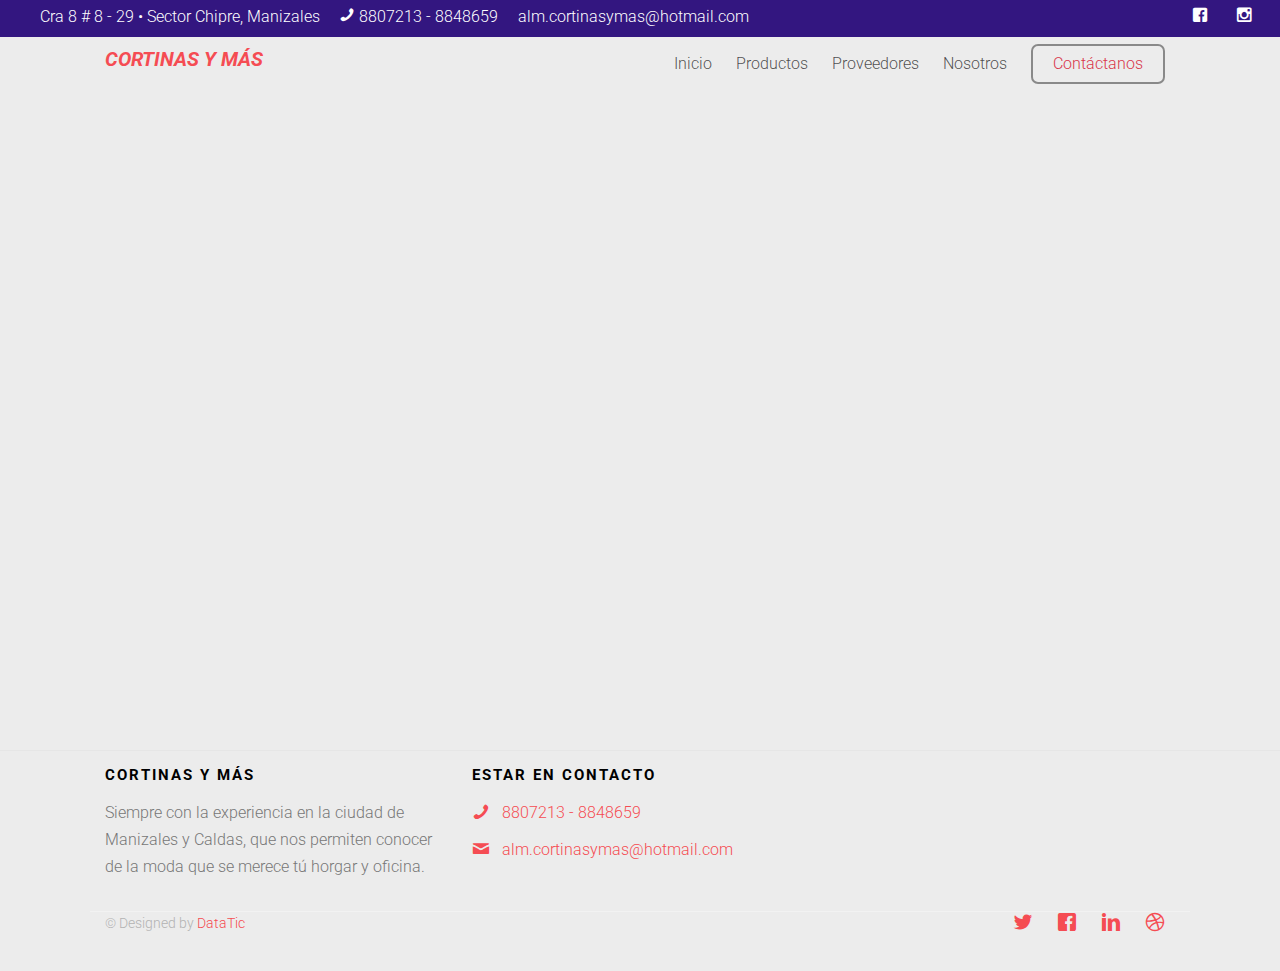
==== contacto.html @ 1cd270a8 "Pagina web de Cortinas y mas" ====
<!DOCTYPE HTML>
<html>
	<head>
	<meta charset="utf-8">
	<meta http-equiv="X-UA-Compatible" content="IE=edge">
	<title>Cortinas y más  - Manizales</title>
	<meta name="viewport" content="width=device-width, initial-scale=1">
	<meta name="keywords" content="free website templates, free html5, free template, free bootstrap, free website template, html5, css3, mobile first, responsive" />
	<meta property="og:title" content=""/>
	<meta property="og:image" content=""/>
	<meta property="og:url" content=""/>
	<meta property="og:site_name" content=""/>
	<meta property="og:description" content=""/>
	<meta name="twitter:title" content="" />
	<meta name="twitter:image" content="" />
	<meta name="twitter:url" content="" />
	<meta name="twitter:card" content="" />

	<link href="https://fonts.googleapis.com/css?family=Roboto:300,400,700" rel="stylesheet">

	<!-- Animate.css -->
	<link rel="stylesheet" href="css/animate.css">
	<!-- Icomoon Icon Fonts-->
	<link rel="stylesheet" href="css/icomoon.css">
	<!-- Themify Icons-->
	<link rel="stylesheet" href="css/themify-icons.css">
	<!-- Bootstrap  -->
	<link rel="stylesheet" href="css/bootstrap.css">

	<!-- Magnific Popup -->
	<link rel="stylesheet" href="css/magnific-popup.css">

	<!-- Owl Carousel  -->
	<link rel="stylesheet" href="css/owl.carousel.min.css">
	<link rel="stylesheet" href="css/owl.theme.default.min.css">

	<!-- Theme style  -->
	<link rel="stylesheet" href="css/style.css">
      <link rel="stylesheet" href="css/master.css">

	<!-- Modernizr JS -->
	<script src="js/modernizr-2.6.2.min.js"></script>
	<!-- FOR IE9 below -->
	<!--[if lt IE 9]>
	<script src="js/respond.min.js"></script>
	<![endif]-->

	</head>
	<body>



	<div class="page-inner">
    <header id="Header">
        <div id="Action_bar">
              <ul class="contact_details">
                <div>
                <li class="slogan">Cra 8 # 8 - 29 • Sector Chipre, Manizales</li>
                </div>
                <div>
                <li class="phone">
                  <i class="icon-phone"></i>
                  <a href="tel:(0576)8807213">8807213 - 8848659</a>
                </li>
                </div>
                <div>
                <li class="mail">
                  <i class="icon-mail-line"></i>
                   <a href="mailto:alm.cortinasymas@hotmail.com">alm.cortinasymas@hotmail.com</a>
                 </li>
                 </div>
               </ul>
                  <ul class="social">
                    <li class="facebook">
                      <a target="_blank" href="https://www.facebook.com" title="Facebook">
                        <i class="icon-facebook"></i>
                      </a>
                    </li>
                    <li class="instagram">
                      <a target="_blank" href="https://www.instagram.com/" title="Instagram">
                        <i class="icon-instagram"></i>
                      </a>
                    </li>
                  </ul>
            </div>
    </header>
    <div class="page-inner">
        <nav class="gtco-nav" role="navigation">
          <div class="gtco-container">

            <div class="row">
              <div class="col-sm-4 col-xs-12">
                <div id="gtco-logo"><em>Cortinas y más</em></div>
              </div>
              <div class="col-xs-8 text-right menu-1">
                <ul>
                  <li><a href="index.html">Inicio</a></li>
                  <li><a href="productos.html">Productos</a></li>
                  <li><a href="proveedores.html">Proveedores</a></li>
                  <li><a href="nosotros.html">Nosotros</a></li>
                  <li class="btn-cta"><a href="contacto.html"><span>Contáctanos</span></a></li>
                </ul>
              </div>
            </div>
          </div>
        </nav>
    </div>

	<div class="gtco-section border-bottom">
		<div class="gtco-container">
			<div class="row">
				<div class="col-md-12">
					<div class="col-md-6 animate-box">
					<h3>¿QUIERES RECIBIR ASESORÍA DE NUESTRA PARTE?</h3>
					<form action="#">
						<div class="row form-group">
							<div class="col-md-12">
								<label class="sr-only" for="name">Nombre</label>
								<input type="text" id="name" class="form-control" placeholder="Nombre">
							</div>

						</div>

						<div class="row form-group">
							<div class="col-md-12">
								<label class="sr-only" for="email">Correo electronico</label>
								<input type="text" id="email" class="form-control" placeholder="Correo electronico">
							</div>
						</div>

						<div class="row form-group">
							<div class="col-md-12">
								<label class="sr-only" for="subject">Telefono de contacto</label>
								<input type="text" id="subject" class="form-control" placeholder="Un telefono de contacto">
							</div>
						</div>

						<div class="row form-group">
							<div class="col-md-12">
								<label class="sr-only" for="message">Mensaje</label>
								<textarea name="message" id="message" cols="30" rows="10" class="form-control" placeholder="Escriba aqui un mensaje"></textarea>
							</div>
						</div>
						<div class="form-group">
							<input type="submit" value="Enviar Mensaje" class="btn btn-primary">
						</div>

					</form>
				</div>
				<div class="col-md-5 col-md-push-1 animate-box">

					<div class="gtco-contact-info">
						<h3>Información de contacto</h3>
						<ul>
							<li class="address">Carrera 8 # 8 - 20, <br> Sector Chipre, Manizales</li>
							<li class="phone"><a href="tel://8807212">8807213 - 8848659</a></li>
							<li class="email"><a href="mailto:alm.cortinasymas@hotmail.com">alm.cortinasymas@hotmail.com</a></li>
							<li class="url"><a href="http://cortinasymas.coom.co">cortinasymas.com.co</a></li>
						</ul>
					</div>


				</div>
				</div>
			</div>
		</div>
	</div>

  <footer id="gtco-footer" role="contentinfo">
   <div class="gtco-container">
     <div class="row row-p	b-md">

       <div class="col-md-4">
         <div class="gtco-widget">
           <h3>Cortinas y más</h3>
           <p>Siempre con la experiencia en la ciudad de Manizales y Caldas, que nos permiten conocer de la moda que se merece tú horgar y oficina.</p>
         </div>
       </div>
       <div class="col-md-4">
         <div class="gtco-widget">
           <h3>ESTAR EN CONTACTO</h3>
           <ul class="gtco-quick-contact">
             <li><a href="#"><i class="icon-phone"></i> 8807213 - 8848659</a></li>
             <li><a href="#"><i class="icon-mail2"></i> alm.cortinasymas@hotmail.com</a></li>
           </ul>
         </div>
       </div>

     </div>

     <div class="row copyright">
       <div class="col-md-12">
         <p class="pull-left">
           <small class="block">&copy; Designed by <a href="http://DataTic.com.co/" target="_blank">DataTic</a></a></small>
         </p>
         <p class="pull-right">
           <ul class="gtco-social-icons pull-right">
             <li><a href="#"><i class="icon-twitter"></i></a></li>
             <li><a href="#"><i class="icon-facebook"></i></a></li>
             <li><a href="#"><i class="icon-linkedin"></i></a></li>
             <li><a href="#"><i class="icon-dribbble"></i></a></li>
           </ul>
         </p>
       </div>
     </div>
   </div>
 </footer>
	</div>
	</body>
</html>
---- css/icomoon.css ----
@font-face {
  font-family: 'icomoon';
  src:  url('../fonts/icomoon/icomoon.eot?6iuir');
  src:  url('../fonts/icomoon/icomoon.eot?6iuir#iefix') format('embedded-opentype'),
    url('../fonts/icomoon/icomoon.ttf?6iuir') format('truetype'),
    url('../fonts/icomoon/icomoon.woff?6iuir') format('woff'),
    url('../fonts/icomoon/icomoon.svg?6iuir#icomoon') format('svg');
  font-weight: normal;
  font-style: normal;
}

[class^="icon-"], [class*=" icon-"] {
  /* use !important to prevent issues with browser extensions that change fonts */
  font-family: 'icomoon' !important;
  speak: none;
  font-style: normal;
  font-weight: normal;
  font-variant: normal;
  text-transform: none;
  line-height: 1;

  /* Better Font Rendering =========== */
  -webkit-font-smoothing: antialiased;
  -moz-osx-font-smoothing: grayscale;
}

.icon-eye:before {
  content: "\e000";
}
.icon-paper-clip:before {
  content: "\e001";
}
.icon-mail:before {
  content: "\e002";
}
.icon-toggle:before {
  content: "\e003";
}
.icon-layout:before {
  content: "\e004";
}
.icon-link:before {
  content: "\e005";
}
.icon-bell:before {
  content: "\e006";
}
.icon-lock:before {
  content: "\e007";
}
.icon-unlock:before {
  content: "\e008";
}
.icon-ribbon:before {
  content: "\e009";
}
.icon-image:before {
  content: "\e010";
}
.icon-signal:before {
  content: "\e011";
}
.icon-target:before {
  content: "\e012";
}
.icon-clipboard:before {
  content: "\e013";
}
.icon-clock:before {
  content: "\e014";
}
.icon-watch:before {
  content: "\e015";
}
.icon-air-play:before {
  content: "\e016";
}
.icon-camera:before {
  content: "\e017";
}
.icon-video:before {
  content: "\e018";
}
.icon-disc:before {
  content: "\e019";
}
.icon-printer:before {
  content: "\e020";
}
.icon-monitor:before {
  content: "\e021";
}
.icon-server:before {
  content: "\e022";
}
.icon-cog:before {
  content: "\e023";
}
.icon-heart:before {
  content: "\e024";
}
.icon-paragraph:before {
  content: "\e025";
}
.icon-align-justify:before {
  content: "\e026";
}
.icon-align-left:before {
  content: "\e027";
}
.icon-align-center:before {
  content: "\e028";
}
.icon-align-right:before {
  content: "\e029";
}
.icon-book:before {
  content: "\e030";
}
.icon-layers:before {
  content: "\e031";
}
.icon-stack:before {
  content: "\e032";
}
.icon-stack-2:before {
  content: "\e033";
}
.icon-paper:before {
  content: "\e034";
}
.icon-paper-stack:before {
  content: "\e035";
}
.icon-search:before {
  content: "\e036";
}
.icon-zoom-in:before {
  content: "\e037";
}
.icon-zoom-out:before {
  content: "\e038";
}
.icon-reply:before {
  content: "\e039";
}
.icon-circle-plus:before {
  content: "\e040";
}
.icon-circle-minus:before {
  content: "\e041";
}
.icon-circle-check:before {
  content: "\e042";
}
.icon-circle-cross:before {
  content: "\e043";
}
.icon-square-plus:before {
  content: "\e044";
}
.icon-square-minus:before {
  content: "\e045";
}
.icon-square-check:before {
  content: "\e046";
}
.icon-square-cross:before {
  content: "\e047";
}
.icon-microphone:before {
  content: "\e048";
}
.icon-record:before {
  content: "\e049";
}
.icon-skip-back:before {
  content: "\e050";
}
.icon-rewind:before {
  content: "\e051";
}
.icon-play:before {
  content: "\e052";
}
.icon-pause:before {
  content: "\e053";
}
.icon-stop:before {
  content: "\e054";
}
.icon-fast-forward:before {
  content: "\e055";
}
.icon-skip-forward:before {
  content: "\e056";
}
.icon-shuffle:before {
  content: "\e057";
}
.icon-repeat:before {
  content: "\e058";
}
.icon-folder:before {
  content: "\e059";
}
.icon-umbrella:before {
  content: "\e060";
}
.icon-moon:before {
  content: "\e061";
}
.icon-thermometer:before {
  content: "\e062";
}
.icon-drop:before {
  content: "\e063";
}
.icon-sun:before {
  content: "\e064";
}
.icon-cloud:before {
  content: "\e065";
}
.icon-cloud-upload:before {
  content: "\e066";
}
.icon-cloud-download:before {
  content: "\e067";
}
.icon-upload:before {
  content: "\e068";
}
.icon-download:before {
  content: "\e069";
}
.icon-location:before {
  content: "\e070";
}
.icon-location-2:before {
  content: "\e071";
}
.icon-map:before {
  content: "\e072";
}
.icon-battery:before {
  content: "\e073";
}
.icon-head:before {
  content: "\e074";
}
.icon-briefcase:before {
  content: "\e075";
}
.icon-speech-bubble:before {
  content: "\e076";
}
.icon-anchor:before {
  content: "\e077";
}
.icon-globe:before {
  content: "\e078";
}
.icon-box:before {
  content: "\e079";
}
.icon-reload:before {
  content: "\e080";
}
.icon-share:before {
  content: "\e081";
}
.icon-marquee:before {
  content: "\e082";
}
.icon-marquee-plus:before {
  content: "\e083";
}
.icon-marquee-minus:before {
  content: "\e084";
}
.icon-tag:before {
  content: "\e085";
}
.icon-power:before {
  content: "\e086";
}
.icon-command:before {
  content: "\e087";
}
.icon-alt:before {
  content: "\e088";
}
.icon-esc:before {
  content: "\e089";
}
.icon-bar-graph:before {
  content: "\e090";
}
.icon-bar-graph-2:before {
  content: "\e091";
}
.icon-pie-graph:before {
  content: "\e092";
}
.icon-star:before {
  content: "\e093";
}
.icon-arrow-left:before {
  content: "\e094";
}
.icon-arrow-right:before {
  content: "\e095";
}
.icon-arrow-up:before {
  content: "\e096";
}
.icon-arrow-down:before {
  content: "\e097";
}
.icon-volume:before {
  content: "\e098";
}
.icon-mute:before {
  content: "\e099";
}
.icon-content-right:before {
  content: "\e100";
}
.icon-content-left:before {
  content: "\e101";
}
.icon-grid:before {
  content: "\e102";
}
.icon-grid-2:before {
  content: "\e103";
}
.icon-columns:before {
  content: "\e104";
}
.icon-loader:before {
  content: "\e105";
}
.icon-bag:before {
  content: "\e106";
}
.icon-ban:before {
  content: "\e107";
}
.icon-flag:before {
  content: "\e108";
}
.icon-trash:before {
  content: "\e109";
}
.icon-expand:before {
  content: "\e110";
}
.icon-contract:before {
  content: "\e111";
}
.icon-maximize:before {
  content: "\e112";
}
.icon-minimize:before {
  content: "\e113";
}
.icon-plus:before {
  content: "\e114";
}
.icon-minus:before {
  content: "\e115";
}
.icon-check:before {
  content: "\e116";
}
.icon-cross:before {
  content: "\e117";
}
.icon-move:before {
  content: "\e118";
}
.icon-delete:before {
  content: "\e119";
}
.icon-menu:before {
  content: "\e120";
}
.icon-archive:before {
  content: "\e121";
}
.icon-inbox:before {
  content: "\e122";
}
.icon-outbox:before {
  content: "\e123";
}
.icon-file:before {
  content: "\e124";
}
.icon-file-add:before {
  content: "\e125";
}
.icon-file-subtract:before {
  content: "\e126";
}
.icon-help:before {
  content: "\e127";
}
.icon-open:before {
  content: "\e128";
}
.icon-ellipsis:before {
  content: "\e129";
}
.icon-add-to-list:before {
  content: "\e900";
}
.icon-classic-computer:before {
  content: "\e901";
}
.icon-controller-fast-backward:before {
  content: "\e902";
}
.icon-creative-commons-attribution:before {
  content: "\e903";
}
.icon-creative-commons-noderivs:before {
  content: "\e904";
}
.icon-creative-commons-noncommercial-eu:before {
  content: "\e905";
}
.icon-creative-commons-noncommercial-us:before {
  content: "\e906";
}
.icon-creative-commons-public-domain:before {
  content: "\e907";
}
.icon-creative-commons-remix:before {
  content: "\e908";
}
.icon-creative-commons-share:before {
  content: "\e909";
}
.icon-creative-commons-sharealike:before {
  content: "\e90a";
}
.icon-creative-commons:before {
  content: "\e90b";
}
.icon-document-landscape:before {
  content: "\e90c";
}
.icon-remove-user:before {
  content: "\e90d";
}
.icon-warning:before {
  content: "\e90e";
}
.icon-arrow-bold-down:before {
  content: "\e90f";
}
.icon-arrow-bold-left:before {
  content: "\e910";
}
.icon-arrow-bold-right:before {
  content: "\e911";
}
.icon-arrow-bold-up:before {
  content: "\e912";
}
.icon-arrow-down2:before {
  content: "\e913";
}
.icon-arrow-left2:before {
  content: "\e914";
}
.icon-arrow-long-down:before {
  content: "\e915";
}
.icon-arrow-long-left:before {
  content: "\e916";
}
.icon-arrow-long-right:before {
  content: "\e917";
}
.icon-arrow-long-up:before {
  content: "\e918";
}
.icon-arrow-right2:before {
  content: "\e919";
}
.icon-arrow-up2:before {
  content: "\e91a";
}
.icon-arrow-with-circle-down:before {
  content: "\e91b";
}
.icon-arrow-with-circle-left:before {
  content: "\e91c";
}
.icon-arrow-with-circle-right:before {
  content: "\e91d";
}
.icon-arrow-with-circle-up:before {
  content: "\e91e";
}
.icon-bookmark:before {
  content: "\e91f";
}
.icon-bookmarks:before {
  content: "\e920";
}
.icon-chevron-down:before {
  content: "\e921";
}
.icon-chevron-left:before {
  content: "\e922";
}
.icon-chevron-right:before {
  content: "\e923";
}
.icon-chevron-small-down:before {
  content: "\e924";
}
.icon-chevron-small-left:before {
  content: "\e925";
}
.icon-chevron-small-right:before {
  content: "\e926";
}
.icon-chevron-small-up:before {
  content: "\e927";
}
.icon-chevron-thin-down:before {
  content: "\e928";
}
.icon-chevron-thin-left:before {
  content: "\e929";
}
.icon-chevron-thin-right:before {
  content: "\e92a";
}
.icon-chevron-thin-up:before {
  content: "\e92b";
}
.icon-chevron-up:before {
  content: "\e92c";
}
.icon-chevron-with-circle-down:before {
  content: "\e92d";
}
.icon-chevron-with-circle-left:before {
  content: "\e92e";
}
.icon-chevron-with-circle-right:before {
  content: "\e92f";
}
.icon-chevron-with-circle-up:before {
  content: "\e930";
}
.icon-cloud2:before {
  content: "\e931";
}
.icon-controller-fast-forward:before {
  content: "\e932";
}
.icon-controller-jump-to-start:before {
  content: "\e933";
}
.icon-controller-next:before {
  content: "\e934";
}
.icon-controller-paus:before {
  content: "\e935";
}
.icon-controller-play:before {
  content: "\e936";
}
.icon-controller-record:before {
  content: "\e937";
}
.icon-controller-stop:before {
  content: "\e938";
}
.icon-controller-volume:before {
  content: "\e939";
}
.icon-dot-single:before {
  content: "\e93a";
}
.icon-dots-three-horizontal:before {
  content: "\e93b";
}
.icon-dots-three-vertical:before {
  content: "\e93c";
}
.icon-dots-two-horizontal:before {
  content: "\e93d";
}
.icon-dots-two-vertical:before {
  content: "\e93e";
}
.icon-download2:before {
  content: "\e93f";
}
.icon-emoji-flirt:before {
  content: "\e940";
}
.icon-flow-branch:before {
  content: "\e941";
}
.icon-flow-cascade:before {
  content: "\e942";
}
.icon-flow-line:before {
  content: "\e943";
}
.icon-flow-parallel:before {
  content: "\e944";
}
.icon-flow-tree:before {
  content: "\e945";
}
.icon-install:before {
  content: "\e946";
}
.icon-layers2:before {
  content: "\e947";
}
.icon-open-book:before {
  content: "\e948";
}
.icon-resize-100:before {
  content: "\e949";
}
.icon-resize-full-screen:before {
  content: "\e94a";
}
.icon-save:before {
  content: "\e94b";
}
.icon-select-arrows:before {
  content: "\e94c";
}
.icon-sound-mute:before {
  content: "\e94d";
}
.icon-sound:before {
  content: "\e94e";
}
.icon-trash2:before {
  content: "\e94f";
}
.icon-triangle-down:before {
  content: "\e950";
}
.icon-triangle-left:before {
  content: "\e951";
}
.icon-triangle-right:before {
  content: "\e952";
}
.icon-triangle-up:before {
  content: "\e953";
}
.icon-uninstall:before {
  content: "\e954";
}
.icon-upload-to-cloud:before {
  content: "\e955";
}
.icon-upload2:before {
  content: "\e956";
}
.icon-add-user:before {
  content: "\e957";
}
.icon-address:before {
  content: "\e958";
}
.icon-adjust:before {
  content: "\e959";
}
.icon-air:before {
  content: "\e95a";
}
.icon-aircraft-landing:before {
  content: "\e95b";
}
.icon-aircraft-take-off:before {
  content: "\e95c";
}
.icon-aircraft:before {
  content: "\e95d";
}
.icon-align-bottom:before {
  content: "\e95e";
}
.icon-align-horizontal-middle:before {
  content: "\e95f";
}
.icon-align-left2:before {
  content: "\e960";
}
.icon-align-right2:before {
  content: "\e961";
}
.icon-align-top:before {
  content: "\e962";
}
.icon-align-vertical-middle:before {
  content: "\e963";
}
.icon-archive2:before {
  content: "\e964";
}
.icon-area-graph:before {
  content: "\e965";
}
.icon-attachment:before {
  content: "\e966";
}
.icon-awareness-ribbon:before {
  content: "\e967";
}
.icon-back-in-time:before {
  content: "\e968";
}
.icon-back:before {
  content: "\e969";
}
.icon-bar-graph2:before {
  content: "\e96a";
}
.icon-battery2:before {
  content: "\e96b";
}
.icon-beamed-note:before {
  content: "\e96c";
}
.icon-bell2:before {
  content: "\e96d";
}
.icon-blackboard:before {
  content: "\e96e";
}
.icon-block:before {
  content: "\e96f";
}
.icon-book2:before {
  content: "\e970";
}
.icon-bowl:before {
  content: "\e971";
}
.icon-box2:before {
  content: "\e972";
}
.icon-briefcase2:before {
  content: "\e973";
}
.icon-browser:before {
  content: "\e974";
}
.icon-brush:before {
  content: "\e975";
}
.icon-bucket:before {
  content: "\e976";
}
.icon-cake:before {
  content: "\e977";
}
.icon-calculator:before {
  content: "\e978";
}
.icon-calendar:before {
  content: "\e979";
}
.icon-camera2:before {
  content: "\e97a";
}
.icon-ccw:before {
  content: "\e97b";
}
.icon-chat:before {
  content: "\e97c";
}
.icon-check2:before {
  content: "\e97d";
}
.icon-circle-with-cross:before {
  content: "\e97e";
}
.icon-circle-with-minus:before {
  content: "\e97f";
}
.icon-circle-with-plus:before {
  content: "\e980";
}
.icon-circle:before {
  content: "\e981";
}
.icon-circular-graph:before {
  content: "\e982";
}
.icon-clapperboard:before {
  content: "\e983";
}
.icon-clipboard2:before {
  content: "\e984";
}
.icon-clock2:before {
  content: "\e985";
}
.icon-code:before {
  content: "\e986";
}
.icon-cog2:before {
  content: "\e987";
}
.icon-colours:before {
  content: "\e988";
}
.icon-compass:before {
  content: "\e989";
}
.icon-copy:before {
  content: "\e98a";
}
.icon-credit-card:before {
  content: "\e98b";
}
.icon-credit:before {
  content: "\e98c";
}
.icon-cross2:before {
  content: "\e98d";
}
.icon-cup:before {
  content: "\e98e";
}
.icon-cw:before {
  content: "\e98f";
}
.icon-cycle:before {
  content: "\e990";
}
.icon-database:before {
  content: "\e991";
}
.icon-dial-pad:before {
  content: "\e992";
}
.icon-direction:before {
  content: "\e993";
}
.icon-document:before {
  content: "\e994";
}
.icon-documents:before {
  content: "\e995";
}
.icon-drink:before {
  content: "\e996";
}
.icon-drive:before {
  content: "\e997";
}
.icon-drop2:before {
  content: "\e998";
}
.icon-edit:before {
  content: "\e999";
}
.icon-email:before {
  content: "\e99a";
}
.icon-emoji-happy:before {
  content: "\e99b";
}
.icon-emoji-neutral:before {
  content: "\e99c";
}
.icon-emoji-sad:before {
  content: "\e99d";
}
.icon-erase:before {
  content: "\e99e";
}
.icon-eraser:before {
  content: "\e99f";
}
.icon-export:before {
  content: "\e9a0";
}
.icon-eye2:before {
  content: "\e9a1";
}
.icon-feather:before {
  content: "\e9a2";
}
.icon-flag2:before {
  content: "\e9a3";
}
.icon-flash:before {
  content: "\e9a4";
}
.icon-flashlight:before {
  content: "\e9a5";
}
.icon-flat-brush:before {
  content: "\e9a6";
}
.icon-folder-images:before {
  content: "\e9a7";
}
.icon-folder-music:before {
  content: "\e9a8";
}
.icon-folder-video:before {
  content: "\e9a9";
}
.icon-folder2:before {
  content: "\e9aa";
}
.icon-forward:before {
  content: "\e9ab";
}
.icon-funnel:before {
  content: "\e9ac";
}
.icon-game-controller:before {
  content: "\e9ad";
}
.icon-gauge:before {
  content: "\e9ae";
}
.icon-globe2:before {
  content: "\e9af";
}
.icon-graduation-cap:before {
  content: "\e9b0";
}
.icon-grid2:before {
  content: "\e9b1";
}
.icon-hair-cross:before {
  content: "\e9b2";
}
.icon-hand:before {
  content: "\e9b3";
}
.icon-heart-outlined:before {
  content: "\e9b4";
}
.icon-heart2:before {
  content: "\e9b5";
}
.icon-help-with-circle:before {
  content: "\e9b6";
}
.icon-help2:before {
  content: "\e9b7";
}
.icon-home:before {
  content: "\e9b8";
}
.icon-hour-glass:before {
  content: "\e9b9";
}
.icon-image-inverted:before {
  content: "\e9ba";
}
.icon-image2:before {
  content: "\e9bb";
}
.icon-images:before {
  content: "\e9bc";
}
.icon-inbox2:before {
  content: "\e9bd";
}
.icon-infinity:before {
  content: "\e9be";
}
.icon-info-with-circle:before {
  content: "\e9bf";
}
.icon-info:before {
  content: "\e9c0";
}
.icon-key:before {
  content: "\e9c1";
}
.icon-keyboard:before {
  content: "\e9c2";
}
.icon-lab-flask:before {
  content: "\e9c3";
}
.icon-landline:before {
  content: "\e9c4";
}
.icon-language:before {
  content: "\e9c5";
}
.icon-laptop:before {
  content: "\e9c6";
}
.icon-leaf:before {
  content: "\e9c7";
}
.icon-level-down:before {
  content: "\e9c8";
}
.icon-level-up:before {
  content: "\e9c9";
}
.icon-lifebuoy:before {
  content: "\e9ca";
}
.icon-light-bulb:before {
  content: "\e9cb";
}
.icon-light-down:before {
  content: "\e9cc";
}
.icon-light-up:before {
  content: "\e9cd";
}
.icon-line-graph:before {
  content: "\e9ce";
}
.icon-link2:before {
  content: "\e9cf";
}
.icon-list:before {
  content: "\e9d0";
}
.icon-location-pin:before {
  content: "\e9d1";
}
.icon-location2:before {
  content: "\e9d2";
}
.icon-lock-open:before {
  content: "\e9d3";
}
.icon-lock2:before {
  content: "\e9d4";
}
.icon-log-out:before {
  content: "\e9d5";
}
.icon-login:before {
  content: "\e9d6";
}
.icon-loop:before {
  content: "\e9d7";
}
.icon-magnet:before {
  content: "\e9d8";
}
.icon-magnifying-glass:before {
  content: "\e9d9";
}
.icon-mail2:before {
  content: "\e9da";
}
.icon-man:before {
  content: "\e9db";
}
.icon-map2:before {
  content: "\e9dc";
}
.icon-mask:before {
  content: "\e9dd";
}
.icon-medal:before {
  content: "\e9de";
}
.icon-megaphone:before {
  content: "\e9df";
}
.icon-menu2:before {
  content: "\e9e0";
}
.icon-message:before {
  content: "\e9e1";
}
.icon-mic:before {
  content: "\e9e2";
}
.icon-minus2:before {
  content: "\e9e3";
}
.icon-mobile:before {
  content: "\e9e4";
}
.icon-modern-mic:before {
  content: "\e9e5";
}
.icon-moon2:before {
  content: "\e9e6";
}
.icon-mouse:before {
  content: "\e9e7";
}
.icon-music:before {
  content: "\e9e8";
}
.icon-network:before {
  content: "\e9e9";
}
.icon-new-message:before {
  content: "\e9ea";
}
.icon-new:before {
  content: "\e9eb";
}
.icon-news:before {
  content: "\e9ec";
}
.icon-note:before {
  content: "\e9ed";
}
.icon-notification:before {
  content: "\e9ee";
}
.icon-old-mobile:before {
  content: "\e9ef";
}
.icon-old-phone:before {
  content: "\e9f0";
}
.icon-palette:before {
  content: "\e9f1";
}
.icon-paper-plane:before {
  content: "\e9f2";
}
.icon-pencil:before {
  content: "\e9f3";
}
.icon-phone:before {
  content: "\e9f4";
}
.icon-pie-chart:before {
  content: "\e9f5";
}
.icon-pin:before {
  content: "\e9f6";
}
.icon-plus2:before {
  content: "\e9f7";
}
.icon-popup:before {
  content: "\e9f8";
}
.icon-power-plug:before {
  content: "\e9f9";
}
.icon-price-ribbon:before {
  content: "\e9fa";
}
.icon-price-tag:before {
  content: "\e9fb";
}
.icon-print:before {
  content: "\e9fc";
}
.icon-progress-empty:before {
  content: "\e9fd";
}
.icon-progress-full:before {
  content: "\e9fe";
}
.icon-progress-one:before {
  content: "\e9ff";
}
.icon-progress-two:before {
  content: "\ea00";
}
.icon-publish:before {
  content: "\ea01";
}
.icon-quote:before {
  content: "\ea02";
}
.icon-radio:before {
  content: "\ea03";
}
.icon-reply-all:before {
  content: "\ea04";
}
.icon-reply2:before {
  content: "\ea05";
}
.icon-retweet:before {
  content: "\ea06";
}
.icon-rocket:before {
  content: "\ea07";
}
.icon-round-brush:before {
  content: "\ea08";
}
.icon-rss:before {
  content: "\ea09";
}
.icon-ruler:before {
  content: "\ea0a";
}
.icon-scissors:before {
  content: "\ea0b";
}
.icon-share-alternitive:before {
  content: "\ea0c";
}
.icon-share2:before {
  content: "\ea0d";
}
.icon-shareable:before {
  content: "\ea0e";
}
.icon-shield:before {
  content: "\ea0f";
}
.icon-shop:before {
  content: "\ea10";
}
.icon-shopping-bag:before {
  content: "\ea11";
}
.icon-shopping-basket:before {
  content: "\ea12";
}
.icon-shopping-cart:before {
  content: "\ea13";
}
.icon-shuffle2:before {
  content: "\ea14";
}
.icon-signal2:before {
  content: "\ea15";
}
.icon-sound-mix:before {
  content: "\ea16";
}
.icon-sports-club:before {
  content: "\ea17";
}
.icon-spreadsheet:before {
  content: "\ea18";
}
.icon-squared-cross:before {
  content: "\ea19";
}
.icon-squared-minus:before {
  content: "\ea1a";
}
.icon-squared-plus:before {
  content: "\ea1b";
}
.icon-star-outlined:before {
  content: "\ea1c";
}
.icon-star2:before {
  content: "\ea1d";
}
.icon-stopwatch:before {
  content: "\ea1e";
}
.icon-suitcase:before {
  content: "\ea1f";
}
.icon-swap:before {
  content: "\ea20";
}
.icon-sweden:before {
  content: "\ea21";
}
.icon-switch:before {
  content: "\ea22";
}
.icon-tablet:before {
  content: "\ea23";
}
.icon-tag2:before {
  content: "\ea24";
}
.icon-text-document-inverted:before {
  content: "\ea25";
}
.icon-text-document:before {
  content: "\ea26";
}
.icon-text:before {
  content: "\ea27";
}
.icon-thermometer2:before {
  content: "\ea28";
}
.icon-thumbs-down:before {
  content: "\ea29";
}
.icon-thumbs-up:before {
  content: "\ea2a";
}
.icon-thunder-cloud:before {
  content: "\ea2b";
}
.icon-ticket:before {
  content: "\ea2c";
}
.icon-time-slot:before {
  content: "\ea2d";
}
.icon-tools:before {
  content: "\ea2e";
}
.icon-traffic-cone:before {
  content: "\ea2f";
}
.icon-tree:before {
  content: "\ea30";
}
.icon-trophy:before {
  content: "\ea31";
}
.icon-tv:before {
  content: "\ea32";
}
.icon-typing:before {
  content: "\ea33";
}
.icon-unread:before {
  content: "\ea34";
}
.icon-untag:before {
  content: "\ea35";
}
.icon-user:before {
  content: "\ea36";
}
.icon-users:before {
  content: "\ea37";
}
.icon-v-card:before {
  content: "\ea38";
}
.icon-video2:before {
  content: "\ea39";
}
.icon-vinyl:before {
  content: "\ea3a";
}
.icon-voicemail:before {
  content: "\ea3b";
}
.icon-wallet:before {
  content: "\ea3c";
}
.icon-water:before {
  content: "\ea3d";
}
.icon-px-with-circle:before {
  content: "\ea3e";
}
.icon-px:before {
  content: "\ea3f";
}
.icon-basecamp:before {
  content: "\ea40";
}
.icon-behance:before {
  content: "\ea41";
}
.icon-creative-cloud:before {
  content: "\ea42";
}
.icon-dropbox:before {
  content: "\ea43";
}
.icon-evernote:before {
  content: "\ea44";
}
.icon-flattr:before {
  content: "\ea45";
}
.icon-foursquare:before {
  content: "\ea46";
}
.icon-google-drive:before {
  content: "\ea47";
}
.icon-google-hangouts:before {
  content: "\ea48";
}
.icon-grooveshark:before {
  content: "\ea49";
}
.icon-icloud:before {
  content: "\ea4a";
}
.icon-mixi:before {
  content: "\ea4b";
}
.icon-onedrive:before {
  content: "\ea4c";
}
.icon-paypal:before {
  content: "\ea4d";
}
.icon-picasa:before {
  content: "\ea4e";
}
.icon-qq:before {
  content: "\ea4f";
}
.icon-rdio-with-circle:before {
  content: "\ea50";
}
.icon-renren:before {
  content: "\ea51";
}
.icon-scribd:before {
  content: "\ea52";
}
.icon-sina-weibo:before {
  content: "\ea53";
}
.icon-skype-with-circle:before {
  content: "\ea54";
}
.icon-skype:before {
  content: "\ea55";
}
.icon-slideshare:before {
  content: "\ea56";
}
.icon-smashing:before {
  content: "\ea57";
}
.icon-soundcloud:before {
  content: "\ea58";
}
.icon-spotify-with-circle:before {
  content: "\ea59";
}
.icon-spotify:before {
  content: "\ea5a";
}
.icon-swarm:before {
  content: "\ea5b";
}
.icon-vine-with-circle:before {
  content: "\ea5c";
}
.icon-vine:before {
  content: "\ea5d";
}
.icon-vk-alternitive:before {
  content: "\ea5e";
}
.icon-vk-with-circle:before {
  content: "\ea5f";
}
.icon-vk:before {
  content: "\ea60";
}
.icon-xing-with-circle:before {
  content: "\ea61";
}
.icon-xing:before {
  content: "\ea62";
}
.icon-yelp:before {
  content: "\ea63";
}
.icon-dribbble-with-circle:before {
  content: "\ea64";
}
.icon-dribbble:before {
  content: "\ea65";
}
.icon-facebook-with-circle:before {
  content: "\ea66";
}
.icon-facebook:before {
  content: "\ea67";
}
.icon-flickr-with-circle:before {
  content: "\ea68";
}
.icon-flickr:before {
  content: "\ea69";
}
.icon-github-with-circle:before {
  content: "\ea6a";
}
.icon-github:before {
  content: "\ea6b";
}
.icon-google-with-circle:before {
  content: "\ea6c";
}
.icon-google:before {
  content: "\ea6d";
}
.icon-instagram-with-circle:before {
  content: "\ea6e";
}
.icon-instagram:before {
  content: "\ea6f";
}
.icon-lastfm-with-circle:before {
  content: "\ea70";
}
.icon-lastfm:before {
  content: "\ea71";
}
.icon-linkedin-with-circle:before {
  content: "\ea72";
}
.icon-linkedin:before {
  content: "\ea73";
}
.icon-pinterest-with-circle:before {
  content: "\ea74";
}
.icon-pinterest:before {
  content: "\ea75";
}
.icon-rdio:before {
  content: "\ea76";
}
.icon-stumbleupon-with-circle:before {
  content: "\ea77";
}
.icon-stumbleupon:before {
  content: "\ea78";
}
.icon-tumblr-with-circle:before {
  content: "\ea79";
}
.icon-tumblr:before {
  content: "\ea7a";
}
.icon-twitter-with-circle:before {
  content: "\ea7b";
}
.icon-twitter:before {
  content: "\ea7c";
}
.icon-vimeo-with-circle:before {
  content: "\ea7d";
}
.icon-vimeo:before {
  content: "\ea7e";
}
.icon-youtube-with-circle:before {
  content: "\ea7f";
}
.icon-youtube:before {
  content: "\ea80";
}
---- css/themify-icons.css ----
@font-face {
	font-family: 'themify';
	src:url('../fonts/themify-icons/themify.eot?-fvbane');
	src:url('../fonts/themify-icons/themify.eot?#iefix-fvbane') format('embedded-opentype'),
		url('../fonts/themify-icons/themify.woff?-fvbane') format('woff'),
		url('../fonts/themify-icons/themify.ttf?-fvbane') format('truetype'),
		url('../fonts/themify-icons/themify.svg?-fvbane#themify') format('svg');
	font-weight: normal;
	font-style: normal;
}

[class^="ti-"], [class*=" ti-"] {
	font-family: 'themify';
	speak: none;
	font-style: normal;
	font-weight: normal;
	font-variant: normal;
	text-transform: none;
	line-height: 1;

	/* Better Font Rendering =========== */
	-webkit-font-smoothing: antialiased;
	-moz-osx-font-smoothing: grayscale;
}

.ti-wand:before {
	content: "\e600";
}
.ti-volume:before {
	content: "\e601";
}
.ti-user:before {
	content: "\e602";
}
.ti-unlock:before {
	content: "\e603";
}
.ti-unlink:before {
	content: "\e604";
}
.ti-trash:before {
	content: "\e605";
}
.ti-thought:before {
	content: "\e606";
}
.ti-target:before {
	content: "\e607";
}
.ti-tag:before {
	content: "\e608";
}
.ti-tablet:before {
	content: "\e609";
}
.ti-star:before {
	content: "\e60a";
}
.ti-spray:before {
	content: "\e60b";
}
.ti-signal:before {
	content: "\e60c";
}
.ti-shopping-cart:before {
	content: "\e60d";
}
.ti-shopping-cart-full:before {
	content: "\e60e";
}
.ti-settings:before {
	content: "\e60f";
}
.ti-search:before {
	content: "\e610";
}
.ti-zoom-in:before {
	content: "\e611";
}
.ti-zoom-out:before {
	content: "\e612";
}
.ti-cut:before {
	content: "\e613";
}
.ti-ruler:before {
	content: "\e614";
}
.ti-ruler-pencil:before {
	content: "\e615";
}
.ti-ruler-alt:before {
	content: "\e616";
}
.ti-bookmark:before {
	content: "\e617";
}
.ti-bookmark-alt:before {
	content: "\e618";
}
.ti-reload:before {
	content: "\e619";
}
.ti-plus:before {
	content: "\e61a";
}
.ti-pin:before {
	content: "\e61b";
}
.ti-pencil:before {
	content: "\e61c";
}
.ti-pencil-alt:before {
	content: "\e61d";
}
.ti-paint-roller:before {
	content: "\e61e";
}
.ti-paint-bucket:before {
	content: "\e61f";
}
.ti-na:before {
	content: "\e620";
}
.ti-mobile:before {
	content: "\e621";
}
.ti-minus:before {
	content: "\e622";
}
.ti-medall:before {
	content: "\e623";
}
.ti-medall-alt:before {
	content: "\e624";
}
.ti-marker:before {
	content: "\e625";
}
.ti-marker-alt:before {
	content: "\e626";
}
.ti-arrow-up:before {
	content: "\e627";
}
.ti-arrow-right:before {
	content: "\e628";
}
.ti-arrow-left:before {
	content: "\e629";
}
.ti-arrow-down:before {
	content: "\e62a";
}
.ti-lock:before {
	content: "\e62b";
}
.ti-location-arrow:before {
	content: "\e62c";
}
.ti-link:before {
	content: "\e62d";
}
.ti-layout:before {
	content: "\e62e";
}
.ti-layers:before {
	content: "\e62f";
}
.ti-layers-alt:before {
	content: "\e630";
}
.ti-key:before {
	content: "\e631";
}
.ti-import:before {
	content: "\e632";
}
.ti-image:before {
	content: "\e633";
}
.ti-heart:before {
	content: "\e634";
}
.ti-heart-broken:before {
	content: "\e635";
}
.ti-hand-stop:before {
	content: "\e636";
}
.ti-hand-open:before {
	content: "\e637";
}
.ti-hand-drag:before {
	content: "\e638";
}
.ti-folder:before {
	content: "\e639";
}
.ti-flag:before {
	content: "\e63a";
}
.ti-flag-alt:before {
	content: "\e63b";
}
.ti-flag-alt-2:before {
	content: "\e63c";
}
.ti-eye:before {
	content: "\e63d";
}
.ti-export:before {
	content: "\e63e";
}
.ti-exchange-vertical:before {
	content: "\e63f";
}
.ti-desktop:before {
	content: "\e640";
}
.ti-cup:before {
	content: "\e641";
}
.ti-crown:before {
	content: "\e642";
}
.ti-comments:before {
	content: "\e643";
}
.ti-comment:before {
	content: "\e644";
}
.ti-comment-alt:before {
	content: "\e645";
}
.ti-close:before {
	content: "\e646";
}
.ti-clip:before {
	content: "\e647";
}
.ti-angle-up:before {
	content: "\e648";
}
.ti-angle-right:before {
	content: "\e649";
}
.ti-angle-left:before {
	content: "\e64a";
}
.ti-angle-down:before {
	content: "\e64b";
}
.ti-check:before {
	content: "\e64c";
}
.ti-check-box:before {
	content: "\e64d";
}
.ti-camera:before {
	content: "\e64e";
}
.ti-announcement:before {
	content: "\e64f";
}
.ti-brush:before {
	content: "\e650";
}
.ti-briefcase:before {
	content: "\e651";
}
.ti-bolt:before {
	content: "\e652";
}
.ti-bolt-alt:before {
	content: "\e653";
}
.ti-blackboard:before {
	content: "\e654";
}
.ti-bag:before {
	content: "\e655";
}
.ti-move:before {
	content: "\e656";
}
.ti-arrows-vertical:before {
	content: "\e657";
}
.ti-arrows-horizontal:before {
	content: "\e658";
}
.ti-fullscreen:before {
	content: "\e659";
}
.ti-arrow-top-right:before {
	content: "\e65a";
}
.ti-arrow-top-left:before {
	content: "\e65b";
}
.ti-arrow-circle-up:before {
	content: "\e65c";
}
.ti-arrow-circle-right:before {
	content: "\e65d";
}
.ti-arrow-circle-left:before {
	content: "\e65e";
}
.ti-arrow-circle-down:before {
	content: "\e65f";
}
.ti-angle-double-up:before {
	content: "\e660";
}
.ti-angle-double-right:before {
	content: "\e661";
}
.ti-angle-double-left:before {
	content: "\e662";
}
.ti-angle-double-down:before {
	content: "\e663";
}
.ti-zip:before {
	content: "\e664";
}
.ti-world:before {
	content: "\e665";
}
.ti-wheelchair:before {
	content: "\e666";
}
.ti-view-list:before {
	content: "\e667";
}
.ti-view-list-alt:before {
	content: "\e668";
}
.ti-view-grid:before {
	content: "\e669";
}
.ti-uppercase:before {
	content: "\e66a";
}
.ti-upload:before {
	content: "\e66b";
}
.ti-underline:before {
	content: "\e66c";
}
.ti-truck:before {
	content: "\e66d";
}
.ti-timer:before {
	content: "\e66e";
}
.ti-ticket:before {
	content: "\e66f";
}
.ti-thumb-up:before {
	content: "\e670";
}
.ti-thumb-down:before {
	content: "\e671";
}
.ti-text:before {
	content: "\e672";
}
.ti-stats-up:before {
	content: "\e673";
}
.ti-stats-down:before {
	content: "\e674";
}
.ti-split-v:before {
	content: "\e675";
}
.ti-split-h:before {
	content: "\e676";
}
.ti-smallcap:before {
	content: "\e677";
}
.ti-shine:before {
	content: "\e678";
}
.ti-shift-right:before {
	content: "\e679";
}
.ti-shift-left:before {
	content: "\e67a";
}
.ti-shield:before {
	content: "\e67b";
}
.ti-notepad:before {
	content: "\e67c";
}
.ti-server:before {
	content: "\e67d";
}
.ti-quote-right:before {
	content: "\e67e";
}
.ti-quote-left:before {
	content: "\e67f";
}
.ti-pulse:before {
	content: "\e680";
}
.ti-printer:before {
	content: "\e681";
}
.ti-power-off:before {
	content: "\e682";
}
.ti-plug:before {
	content: "\e683";
}
.ti-pie-chart:before {
	content: "\e684";
}
.ti-paragraph:before {
	content: "\e685";
}
.ti-panel:before {
	content: "\e686";
}
.ti-package:before {
	content: "\e687";
}
.ti-music:before {
	content: "\e688";
}
.ti-music-alt:before {
	content: "\e689";
}
.ti-mouse:before {
	content: "\e68a";
}
.ti-mouse-alt:before {
	content: "\e68b";
}
.ti-money:before {
	content: "\e68c";
}
.ti-microphone:before {
	content: "\e68d";
}
.ti-menu:before {
	content: "\e68e";
}
.ti-menu-alt:before {
	content: "\e68f";
}
.ti-map:before {
	content: "\e690";
}
.ti-map-alt:before {
	content: "\e691";
}
.ti-loop:before {
	content: "\e692";
}
.ti-location-pin:before {
	content: "\e693";
}
.ti-list:before {
	content: "\e694";
}
.ti-light-bulb:before {
	content: "\e695";
}
.ti-Italic:before {
	content: "\e696";
}
.ti-info:before {
	content: "\e697";
}
.ti-infinite:before {
	content: "\e698";
}
.ti-id-badge:before {
	content: "\e699";
}
.ti-hummer:before {
	content: "\e69a";
}
.ti-home:before {
	content: "\e69b";
}
.ti-help:before {
	content: "\e69c";
}
.ti-headphone:before {
	content: "\e69d";
}
.ti-harddrives:before {
	content: "\e69e";
}
.ti-harddrive:before {
	content: "\e69f";
}
.ti-gift:before {
	content: "\e6a0";
}
.ti-game:before {
	content: "\e6a1";
}
.ti-filter:before {
	content: "\e6a2";
}
.ti-files:before {
	content: "\e6a3";
}
.ti-file:before {
	content: "\e6a4";
}
.ti-eraser:before {
	content: "\e6a5";
}
.ti-envelope:before {
	content: "\e6a6";
}
.ti-download:before {
	content: "\e6a7";
}
.ti-direction:before {
	content: "\e6a8";
}
.ti-direction-alt:before {
	content: "\e6a9";
}
.ti-dashboard:before {
	content: "\e6aa";
}
.ti-control-stop:before {
	content: "\e6ab";
}
.ti-control-shuffle:before {
	content: "\e6ac";
}
.ti-control-play:before {
	content: "\e6ad";
}
.ti-control-pause:before {
	content: "\e6ae";
}
.ti-control-forward:before {
	content: "\e6af";
}
.ti-control-backward:before {
	content: "\e6b0";
}
.ti-cloud:before {
	content: "\e6b1";
}
.ti-cloud-up:before {
	content: "\e6b2";
}
.ti-cloud-down:before {
	content: "\e6b3";
}
.ti-clipboard:before {
	content: "\e6b4";
}
.ti-car:before {
	content: "\e6b5";
}
.ti-calendar:before {
	content: "\e6b6";
}
.ti-book:before {
	content: "\e6b7";
}
.ti-bell:before {
	content: "\e6b8";
}
.ti-basketball:before {
	content: "\e6b9";
}
.ti-bar-chart:before {
	content: "\e6ba";
}
.ti-bar-chart-alt:before {
	content: "\e6bb";
}
.ti-back-right:before {
	content: "\e6bc";
}
.ti-back-left:before {
	content: "\e6bd";
}
.ti-arrows-corner:before {
	content: "\e6be";
}
.ti-archive:before {
	content: "\e6bf";
}
.ti-anchor:before {
	content: "\e6c0";
}
.ti-align-right:before {
	content: "\e6c1";
}
.ti-align-left:before {
	content: "\e6c2";
}
.ti-align-justify:before {
	content: "\e6c3";
}
.ti-align-center:before {
	content: "\e6c4";
}
.ti-alert:before {
	content: "\e6c5";
}
.ti-alarm-clock:before {
	content: "\e6c6";
}
.ti-agenda:before {
	content: "\e6c7";
}
.ti-write:before {
	content: "\e6c8";
}
.ti-window:before {
	content: "\e6c9";
}
.ti-widgetized:before {
	content: "\e6ca";
}
.ti-widget:before {
	content: "\e6cb";
}
.ti-widget-alt:before {
	content: "\e6cc";
}
.ti-wallet:before {
	content: "\e6cd";
}
.ti-video-clapper:before {
	content: "\e6ce";
}
.ti-video-camera:before {
	content: "\e6cf";
}
.ti-vector:before {
	content: "\e6d0";
}
.ti-themify-logo:before {
	content: "\e6d1";
}
.ti-themify-favicon:before {
	content: "\e6d2";
}
.ti-themify-favicon-alt:before {
	content: "\e6d3";
}
.ti-support:before {
	content: "\e6d4";
}
.ti-stamp:before {
	content: "\e6d5";
}
.ti-split-v-alt:before {
	content: "\e6d6";
}
.ti-slice:before {
	content: "\e6d7";
}
.ti-shortcode:before {
	content: "\e6d8";
}
.ti-shift-right-alt:before {
	content: "\e6d9";
}
.ti-shift-left-alt:before {
	content: "\e6da";
}
.ti-ruler-alt-2:before {
	content: "\e6db";
}
.ti-receipt:before {
	content: "\e6dc";
}
.ti-pin2:before {
	content: "\e6dd";
}
.ti-pin-alt:before {
	content: "\e6de";
}
.ti-pencil-alt2:before {
	content: "\e6df";
}
.ti-palette:before {
	content: "\e6e0";
}
.ti-more:before {
	content: "\e6e1";
}
.ti-more-alt:before {
	content: "\e6e2";
}
.ti-microphone-alt:before {
	content: "\e6e3";
}
.ti-magnet:before {
	content: "\e6e4";
}
.ti-line-double:before {
	content: "\e6e5";
}
.ti-line-dotted:before {
	content: "\e6e6";
}
.ti-line-dashed:before {
	content: "\e6e7";
}
.ti-layout-width-full:before {
	content: "\e6e8";
}
.ti-layout-width-default:before {
	content: "\e6e9";
}
.ti-layout-width-default-alt:before {
	content: "\e6ea";
}
.ti-layout-tab:before {
	content: "\e6eb";
}
.ti-layout-tab-window:before {
	content: "\e6ec";
}
.ti-layout-tab-v:before {
	content: "\e6ed";
}
.ti-layout-tab-min:before {
	content: "\e6ee";
}
.ti-layout-slider:before {
	content: "\e6ef";
}
.ti-layout-slider-alt:before {
	content: "\e6f0";
}
.ti-layout-sidebar-right:before {
	content: "\e6f1";
}
.ti-layout-sidebar-none:before {
	content: "\e6f2";
}
.ti-layout-sidebar-left:before {
	content: "\e6f3";
}
.ti-layout-placeholder:before {
	content: "\e6f4";
}
.ti-layout-menu:before {
	content: "\e6f5";
}
.ti-layout-menu-v:before {
	content: "\e6f6";
}
.ti-layout-menu-separated:before {
	content: "\e6f7";
}
.ti-layout-menu-full:before {
	content: "\e6f8";
}
.ti-layout-media-right-alt:before {
	content: "\e6f9";
}
.ti-layout-media-right:before {
	content: "\e6fa";
}
.ti-layout-media-overlay:before {
	content: "\e6fb";
}
.ti-layout-media-overlay-alt:before {
	content: "\e6fc";
}
.ti-layout-media-overlay-alt-2:before {
	content: "\e6fd";
}
.ti-layout-media-left-alt:before {
	content: "\e6fe";
}
.ti-layout-media-left:before {
	content: "\e6ff";
}
.ti-layout-media-center-alt:before {
	content: "\e700";
}
.ti-layout-media-center:before {
	content: "\e701";
}
.ti-layout-list-thumb:before {
	content: "\e702";
}
.ti-layout-list-thumb-alt:before {
	content: "\e703";
}
.ti-layout-list-post:before {
	content: "\e704";
}
.ti-layout-list-large-image:before {
	content: "\e705";
}
.ti-layout-line-solid:before {
	content: "\e706";
}
.ti-layout-grid4:before {
	content: "\e707";
}
.ti-layout-grid3:before {
	content: "\e708";
}
.ti-layout-grid2:before {
	content: "\e709";
}
.ti-layout-grid2-thumb:before {
	content: "\e70a";
}
.ti-layout-cta-right:before {
	content: "\e70b";
}
.ti-layout-cta-left:before {
	content: "\e70c";
}
.ti-layout-cta-center:before {
	content: "\e70d";
}
.ti-layout-cta-btn-right:before {
	content: "\e70e";
}
.ti-layout-cta-btn-left:before {
	content: "\e70f";
}
.ti-layout-column4:before {
	content: "\e710";
}
.ti-layout-column3:before {
	content: "\e711";
}
.ti-layout-column2:before {
	content: "\e712";
}
.ti-layout-accordion-separated:before {
	content: "\e713";
}
.ti-layout-accordion-merged:before {
	content: "\e714";
}
.ti-layout-accordion-list:before {
	content: "\e715";
}
.ti-ink-pen:before {
	content: "\e716";
}
.ti-info-alt:before {
	content: "\e717";
}
.ti-help-alt:before {
	content: "\e718";
}
.ti-headphone-alt:before {
	content: "\e719";
}
.ti-hand-point-up:before {
	content: "\e71a";
}
.ti-hand-point-right:before {
	content: "\e71b";
}
.ti-hand-point-left:before {
	content: "\e71c";
}
.ti-hand-point-down:before {
	content: "\e71d";
}
.ti-gallery:before {
	content: "\e71e";
}
.ti-face-smile:before {
	content: "\e71f";
}
.ti-face-sad:before {
	content: "\e720";
}
.ti-credit-card:before {
	content: "\e721";
}
.ti-control-skip-forward:before {
	content: "\e722";
}
.ti-control-skip-backward:before {
	content: "\e723";
}
.ti-control-record:before {
	content: "\e724";
}
.ti-control-eject:before {
	content: "\e725";
}
.ti-comments-smiley:before {
	content: "\e726";
}
.ti-brush-alt:before {
	content: "\e727";
}
.ti-youtube:before {
	content: "\e728";
}
.ti-vimeo:before {
	content: "\e729";
}
.ti-twitter:before {
	content: "\e72a";
}
.ti-time:before {
	content: "\e72b";
}
.ti-tumblr:before {
	content: "\e72c";
}
.ti-skype:before {
	content: "\e72d";
}
.ti-share:before {
	content: "\e72e";
}
.ti-share-alt:before {
	content: "\e72f";
}
.ti-rocket:before {
	content: "\e730";
}
.ti-pinterest:before {
	content: "\e731";
}
.ti-new-window:before {
	content: "\e732";
}
.ti-microsoft:before {
	content: "\e733";
}
.ti-list-ol:before {
	content: "\e734";
}
.ti-linkedin:before {
	content: "\e735";
}
.ti-layout-sidebar-2:before {
	content: "\e736";
}
.ti-layout-grid4-alt:before {
	content: "\e737";
}
.ti-layout-grid3-alt:before {
	content: "\e738";
}
.ti-layout-grid2-alt:before {
	content: "\e739";
}
.ti-layout-column4-alt:before {
	content: "\e73a";
}
.ti-layout-column3-alt:before {
	content: "\e73b";
}
.ti-layout-column2-alt:before {
	content: "\e73c";
}
.ti-instagram:before {
	content: "\e73d";
}
.ti-google:before {
	content: "\e73e";
}
.ti-github:before {
	content: "\e73f";
}
.ti-flickr:before {
	content: "\e740";
}
.ti-facebook:before {
	content: "\e741";
}
.ti-dropbox:before {
	content: "\e742";
}
.ti-dribbble:before {
	content: "\e743";
}
.ti-apple:before {
	content: "\e744";
}
.ti-android:before {
	content: "\e745";
}
.ti-save:before {
	content: "\e746";
}
.ti-save-alt:before {
	content: "\e747";
}
.ti-yahoo:before {
	content: "\e748";
}
.ti-wordpress:before {
	content: "\e749";
}
.ti-vimeo-alt:before {
	content: "\e74a";
}
.ti-twitter-alt:before {
	content: "\e74b";
}
.ti-tumblr-alt:before {
	content: "\e74c";
}
.ti-trello:before {
	content: "\e74d";
}
.ti-stack-overflow:before {
	content: "\e74e";
}
.ti-soundcloud:before {
	content: "\e74f";
}
.ti-sharethis:before {
	content: "\e750";
}
.ti-sharethis-alt:before {
	content: "\e751";
}
.ti-reddit:before {
	content: "\e752";
}
.ti-pinterest-alt:before {
	content: "\e753";
}
.ti-microsoft-alt:before {
	content: "\e754";
}
.ti-linux:before {
	content: "\e755";
}
.ti-jsfiddle:before {
	content: "\e756";
}
.ti-joomla:before {
	content: "\e757";
}
.ti-html5:before {
	content: "\e758";
}
.ti-flickr-alt:before {
	content: "\e759";
}
.ti-email:before {
	content: "\e75a";
}
.ti-drupal:before {
	content: "\e75b";
}
.ti-dropbox-alt:before {
	content: "\e75c";
}
.ti-css3:before {
	content: "\e75d";
}
.ti-rss:before {
	content: "\e75e";
}
.ti-rss-alt:before {
	content: "\e75f";
}
---- css/style.css ----
@font-face {
  font-family: 'icomoon';
  src: url("../fonts/icomoon/icomoon.eot?srf3rx");
  src: url("../fonts/icomoon/icomoon.eot?srf3rx#iefix") format("embedded-opentype"), url("../fonts/icomoon/icomoon.ttf?srf3rx") format("truetype"), url("../fonts/icomoon/icomoon.woff?srf3rx") format("woff"), url("../fonts/icomoon/icomoon.svg?srf3rx#icomoon") format("svg");
  font-weight: normal;
  font-style: normal;
}
/* =======================================================
*
* 	Template Style
*
* ======================================================= */
body {
  font-family: "Roboto", Arial, sans-serif;
  font-weight: 300;
  font-size: 16px;
  line-height: 1.7;
  color: #777;
  background: #ececec;
}

#page {
  position: relative;
  overflow-x: hidden;
  width: 100%;
  height: 100%;
  -webkit-transition: 0.5s;
  -o-transition: 0.5s;
  transition: 0.5s;
}
#page .page-inner {
  max-width: 1200px;
  background: #fff;
  margin: 0 auto;
  overflow-x: hidden;
}
.offcanvas #page {
  overflow: hidden;
  position: absolute;
}
.offcanvas #page:after {
  -webkit-transition: 2s;
  -o-transition: 2s;
  transition: 2s;
  position: absolute;
  top: 0;
  right: 0;
  bottom: 0;
  left: 0;
  z-index: 101;
  background: rgba(0, 0, 0, 0.7);
  content: "";
}

a {
  color: #f54c53;
  -webkit-transition: 0.5s;
  -o-transition: 0.5s;
  transition: 0.5s;
}
a:hover, a:active, a:focus {
  color: #f54c53;
  outline: none;
  text-decoration: none;
}

p {
  margin-bottom: 20px;
}

h1, h2, h3, h4, h5, h6, figure {
  color: #000;
  font-family: "Roboto", Arial, sans-serif;
  font-weight: 400;
  margin: 0 0 20px 0;
}

::-webkit-selection {
  color: #fff;
  background: #f54c53;
}

::-moz-selection {
  color: #fff;
  background: #f54c53;
}

::selection {
  color: #fff;
  background: #f54c53;
}

.gtco-container {
  max-width: 1100px;
  position: relative;
  margin: 0 auto;
  padding-left: 15px;
  padding-right: 15px;
}

.gtco-nav {
  position: absolute;
  top: 0;
  left: 0;
  margin: 0;
  padding: 0;
  width: 100%;
  padding: 20px 0;
  z-index: 1001;
}
@media screen and (max-width: 768px) {
  .gtco-nav {
    padding: 20px 0;
  }
}
.gtco-nav #gtco-logo {
  font-size: 20px;
  margin: 0;
  padding: 0;
  text-transform: uppercase;
  font-weight: bold;
}
.gtco-nav #gtco-logo em {
  color: #f54c53;
}
.gtco-nav a {
  padding: 5px 10px;
  color: #fff;
}
@media screen and (max-width: 768px) {
  .gtco-nav .menu-1, .gtco-nav .menu-2 {
    display: none;
  }
}
.gtco-nav ul {
  padding: 0;
  margin: 2px 0 0 0;
}
.gtco-nav ul li {
  padding: 0;
  margin: 0;
  list-style: none;
  display: inline;
}
.gtco-nav ul li a {
  font-size: 16px;
  padding: 30px 10px;
  color: rgba(4, 4, 4, 0.7);
  -webkit-transition: 0.3s;
  -o-transition: 0.3s;
  transition: 0.3s;
}
.gtco-nav ul li a:hover, .gtco-nav ul li a:focus, .gtco-nav ul li a:active {
  color: white;
}
.gtco-nav ul li.has-dropdown {
  position: relative;
}
.gtco-nav ul li.has-dropdown .dropdown {
  width: 130px;
  -webkit-box-shadow: 0px 4px 5px 0px rgba(0, 0, 0, 0.15);
  -moz-box-shadow: 0px 4px 5px 0px rgba(0, 0, 0, 0.15);
  box-shadow: 0px 4px 5px 0px rgba(0, 0, 0, 0.15);
  z-index: 1002;
  visibility: hidden;
  opacity: 0;
  position: absolute;
  top: 40px;
  left: 0;
  text-align: left;
  background: #fff;
  padding: 20px;
  -webkit-border-radius: 4px;
  -moz-border-radius: 4px;
  -ms-border-radius: 4px;
  border-radius: 4px;
  -webkit-transition: 0s;
  -o-transition: 0s;
  transition: 0s;
}
.gtco-nav ul li.has-dropdown .dropdown:before {
  bottom: 100%;
  left: 40px;
  border: solid transparent;
  content: " ";
  height: 0;
  width: 0;
  position: absolute;
  pointer-events: none;
  border-bottom-color: #fff;
  border-width: 8px;
  margin-left: -8px;
}
.gtco-nav ul li.has-dropdown .dropdown li {
  display: block;
  margin-bottom: 7px;
}
.gtco-nav ul li.has-dropdown .dropdown li:last-child {
  margin-bottom: 0;
}
.gtco-nav ul li.has-dropdown .dropdown li a {
  padding: 2px 0;
  display: block;
  color: #999999;
  line-height: 1.2;
  text-transform: none;
  font-size: 15px;
}
.gtco-nav ul li.has-dropdown .dropdown li a:hover {
  color: #f54c53;
}
.gtco-nav ul li.has-dropdown .dropdown li.active > a {
  color: #000 !important;
}
.gtco-nav ul li.has-dropdown:hover a, .gtco-nav ul li.has-dropdown:focus a {
  color: #fff;
}
.gtco-nav ul li.btn-cta a {
  color: #f54c53;
}
.gtco-nav ul li.btn-cta a span {
  border: 2px solid rgba(0, 0, 0, 0.42);
  padding: 4px 20px;
  color: #d9364a;
  display: -moz-inline-stack;
  display: inline-block;
  zoom: 1;
  *display: inline;
  -webkit-transition: 0.3s;
  -o-transition: 0.3s;
  transition: 0.3s;
  -webkit-border-radius: 7px;
  -moz-border-radius: 7px;
  -ms-border-radius: 7px;
  border-radius: 7px;
}
.gtco-nav ul li.btn-cta a:hover span {
  background: #fff;
  color: #f54c53;
}
.gtco-nav ul li.active > a {
  color: #fff !important;
}

#gtco-header {
  background: #fdd035;
}
@media screen and (max-width: 768px) {
  #gtco-header.gtco-cover {
    height: inherit !important;
    padding: 3em 0 !important;
  }
}
@media screen and (max-width: 480px) {
  #gtco-header .text-left {
    text-align: center !important;
  }
}
@media screen and (max-width: 480px) {
  #gtco-header .btn {
    display: block;
    width: 100%;
  }
}
#gtco-header .mt-text {
  margin-top: 7em;
  margin-bottom: 3em;
}
@media screen and (max-width: 768px) {
  #gtco-header .mt-text {
    margin-top: 0;
  }
}
#gtco-header .intro-text-small {
  font-size: 14px;
  text-transform: uppercase;
  color: rgba(255, 255, 255, 0.5);
  letter-spacing: .15em;
  display: block;
  margin-bottom: 10px;
}
#gtco-header h1, #gtco-header h2 {
  margin: 0;
  padding: 0;
  color: white;
}
#gtco-header h1 {
  margin-bottom: 0px;
  font-size: 59px;
  line-height: 1;
  font-weight: 300;
}
@media screen and (max-width: 768px) {
  #gtco-header h1 {
    font-size: 34px;
    line-height: 1.2;
    margin-bottom: 10px;
  }
}
#gtco-header h2 {
  font-weight: 300;
  font-size: 22px;
  line-height: 1.5;
  margin-bottom: 30px;
}
#gtco-header .form-wrap {
  position: relative;
  width: 100%;
  -webkit-box-shadow: 0px 2px 5px 0px rgba(0, 0, 0, 0.15);
  -moz-box-shadow: 0px 2px 5px 0px rgba(0, 0, 0, 0.15);
  box-shadow: 0px 2px 5px 0px rgba(0, 0, 0, 0.15);
}
#gtco-header .form-wrap .tab-menu {
  padding: 0 !important;
  margin: 0 0 -10px 0 !important;
  width: 100%;
  float: left;
  z-index: 12;
  position: relative;
}
#gtco-header .form-wrap .tab-menu li {
  padding: 0;
  margin: 0;
  list-style: none;
  display: inline;
  float: left;
  width: 50%;
  text-align: center;
}
#gtco-header .form-wrap .tab-menu li a {
  padding: 10px 20px 20px 20px;
  float: left;
  width: 100%;
  display: block;
  background: rgba(255, 255, 255, 0.5);
  color: #1a1a1a;
}
#gtco-header .form-wrap .tab-menu li a:hover {
  color: #1a1a1a;
}
#gtco-header .form-wrap .tab-menu li.active a {
  display: block;
  padding: 10px 20px 20px 20px;
  background: #fff;
  color: #f54c53;
}
#gtco-header .form-wrap .tab-menu li.gtco-first a {
  border-top-left-radius: 7px;
}
#gtco-header .form-wrap .tab-menu li.gtco-second a {
  border-top-right-radius: 7px;
}
#gtco-header .form-wrap .tab-content {
  z-index: 10;
  position: relative;
  clear: both;
  background: #fff;
  padding: 30px;
  border-bottom-left-radius: 7px;
  border-bottom-right-radius: 7px;
}
#gtco-header .form-wrap .tab-content .tab-content-inner {
  display: none;
}
#gtco-header .form-wrap .tab-content .tab-content-inner.active {
  display: block;
}

#gtco-header,
#gtco-counter,
.gtco-bg {
  background-size: cover;
  background-position: top center;
  background-repeat: no-repeat;
  position: relative;
}

.gtco-bg {
  background-position: center center;
  width: 100%;
  float: left;
  position: relative;
}

.gtco-video {
  height: 450px;
  overflow: hidden;
  margin-bottom: 30px;
  -webkit-border-radius: 7px;
  -moz-border-radius: 7px;
  -ms-border-radius: 7px;
  border-radius: 7px;
}
.gtco-video.gtco-video-sm {
  height: 250px;
}
.gtco-video a {
  z-index: 1001;
  position: absolute;
  top: 50%;
  left: 50%;
  margin-top: -45px;
  margin-left: -45px;
  width: 90px;
  height: 90px;
  display: table;
  text-align: center;
  background: #fff;
  -webkit-box-shadow: 0px 14px 30px -15px rgba(0, 0, 0, 0.75);
  -moz-box-shadow: 0px 14px 30px -15px rgba(0, 0, 0, 0.75);
  box-shadow: 0px 14px 30px -15px rgba(0, 0, 0, 0.75);
  -webkit-border-radius: 50%;
  -moz-border-radius: 50%;
  -ms-border-radius: 50%;
  border-radius: 50%;
}
.gtco-video a i {
  text-align: center;
  display: table-cell;
  vertical-align: middle;
  font-size: 40px;
}
.gtco-video .overlay {
  position: absolute;
  top: 0;
  left: 0;
  right: 0;
  bottom: 0;
  background: rgba(0, 0, 0, 0.5);
  -webkit-transition: 0.5s;
  -o-transition: 0.5s;
  transition: 0.5s;
}
.gtco-video:hover .overlay {
  background: rgba(0, 0, 0, 0.7);
}
.gtco-video:hover a {
  position: relative;
  -webkit-transform: scale(1.2);
  -moz-transform: scale(1.2);
  -ms-transform: scale(1.2);
  -o-transform: scale(1.2);
  transform: scale(1.2);
}

.gtco-cover {
  height: 900px;
  background-size: cover;
  background-position: center center;
  background-repeat: no-repeat;
  position: relative;
  float: left;
  width: 100%;
}
.gtco-cover a {
  color: #f54c53;
}
.gtco-cover a:hover {
  color: white;
}
.gtco-cover .overlay {
  z-index: 1;
  position: absolute;
  bottom: 0;
  top: 0;
  left: 0;
  right: 0;
  background: rgba(0, 0, 0, 0.5);
}
.gtco-cover > .gtco-container {
  position: relative;
  z-index: 10;
}
@media screen and (max-width: 768px) {
  .gtco-cover {
    height: 600px;
  }
}
.gtco-cover .display-t,
.gtco-cover .display-tc {
  height: 900px;
  display: table;
  width: 100%;
}
@media screen and (max-width: 768px) {
  .gtco-cover .display-t,
  .gtco-cover .display-tc {
    height: 600px;
  }
}
.gtco-cover.gtco-cover-sm {
  height: 600px;
}
@media screen and (max-width: 768px) {
  .gtco-cover.gtco-cover-sm {
    height: 400px;
  }
}
.gtco-cover.gtco-cover-sm .display-t,
.gtco-cover.gtco-cover-sm .display-tc {
  height: 600px;
  display: table;
  width: 100%;
}
@media screen and (max-width: 768px) {
  .gtco-cover.gtco-cover-sm .display-t,
  .gtco-cover.gtco-cover-sm .display-tc {
    height: 400px;
  }
}
.gtco-cover.gtco-cover-xs {
  height: 500px;
}
@media screen and (max-width: 768px) {
  .gtco-cover.gtco-cover-xs {
    height: inherit !important;
    padding: 3em 0;
  }
}
.gtco-cover.gtco-cover-xs .display-t,
.gtco-cover.gtco-cover-xs .display-tc {
  height: 500px;
  display: table;
  width: 100%;
}
@media screen and (max-width: 768px) {
  .gtco-cover.gtco-cover-xs .display-t,
  .gtco-cover.gtco-cover-xs .display-tc {
    padding: 3em 0;
    height: inherit !important;
  }
}

.gtco-staff {
  text-align: center;
  margin-bottom: 7em;
  float: left;
  width: 100%;
}
@media screen and (max-width: 768px) {
  .gtco-staff {
    margin-bottom: 3em;
  }
}
.gtco-staff img {
  width: 100px;
  margin-bottom: 20px;
  -webkit-border-radius: 50%;
  -moz-border-radius: 50%;
  -ms-border-radius: 50%;
  border-radius: 50%;
}
.gtco-staff h3 {
  font-size: 24px;
  margin-bottom: 5px;
}
.gtco-staff p {
  margin-bottom: 30px;
}
.gtco-staff .role {
  color: #bfbfbf;
  margin-bottom: 30px;
  font-weight: normal;
  display: block;
}

.gtco-social-icons {
  margin: 0;
  padding: 0;
}
.gtco-social-icons li {
  margin: 0;
  padding: 0;
  list-style: none;
  display: -moz-inline-stack;
  display: inline-block;
  zoom: 1;
  *display: inline;
}
.gtco-social-icons li a {
  display: -moz-inline-stack;
  display: inline-block;
  zoom: 1;
  *display: inline;
  color: #f54c53;
  padding-left: 10px;
  padding-right: 10px;
}
.gtco-social-icons li a i {
  font-size: 20px;
}

.gtco-contact-info {
  margin-bottom: 30px;
  float: left;
  width: 100%;
  position: relative;
}
.gtco-contact-info ul {
  padding: 0;
  margin: 0;
}
.gtco-contact-info ul li {
  padding: 0 0 0 50px;
  margin: 0 0 30px 0;
  list-style: none;
  position: relative;
}
.gtco-contact-info ul li:before {
  color: #cccccc;
  position: absolute;
  left: 0;
  top: .05em;
  font-family: 'icomoon';
  speak: none;
  font-style: normal;
  font-weight: normal;
  font-variant: normal;
  text-transform: none;
  line-height: 1;
  /* Better Font Rendering =========== */
  -webkit-font-smoothing: antialiased;
  -moz-osx-font-smoothing: grayscale;
}
.gtco-contact-info ul li.address:before {
  font-size: 30px;
  content: "\e9d1";
}
.gtco-contact-info ul li.phone:before {
  font-size: 23px;
  content: "\e9f4";
}
.gtco-contact-info ul li.email:before {
  font-size: 23px;
  content: "\e9da";
}
.gtco-contact-info ul li.url:before {
  font-size: 23px;
  content: "\e9af";
}

form label {
  font-weight: normal !important;
}

#gtco-header .display-tc,
#gtco-counter .display-tc,
.gtco-cover .display-tc {
  display: table-cell !important;
  vertical-align: middle;
}
#gtco-header .display-tc .intro-text-small,
#gtco-counter .display-tc .intro-text-small,
.gtco-cover .display-tc .intro-text-small {
  font-size: 14px;
  text-transform: uppercase;
  color: rgba(255, 255, 255, 0.5);
  letter-spacing: .15em;
  display: block;
  margin-bottom: 10px;
}
#gtco-header .display-tc h1, #gtco-header .display-tc h2,
#gtco-counter .display-tc h1,
#gtco-counter .display-tc h2,
.gtco-cover .display-tc h1,
.gtco-cover .display-tc h2 {
  margin: 0;
  padding: 0;
  color: white;
}
#gtco-header .display-tc h1,
#gtco-counter .display-tc h1,
.gtco-cover .display-tc h1 {
  margin-bottom: 0px;
  font-size: 59px;
  line-height: 1;
  font-weight: 300;
}
@media screen and (max-width: 768px) {
  #gtco-header .display-tc h1,
  #gtco-counter .display-tc h1,
  .gtco-cover .display-tc h1 {
    font-size: 34px;
    line-height: 1.2;
    margin-bottom: 10px;
  }
}
#gtco-header .display-tc h2,
#gtco-counter .display-tc h2,
.gtco-cover .display-tc h2 {
  font-weight: 300;
  font-size: 22px;
  line-height: 1.5;
  margin-bottom: 30px;
}

#gtco-counter {
  text-align: center;
}
#gtco-counter .counter {
  font-size: 50px;
  margin-bottom: 10px;
  color: #f54c53;
  font-weight: 100;
  display: block;
}
#gtco-counter .counter-label {
  margin-bottom: 0;
  text-transform: uppercase;
  color: rgba(0, 0, 0, 0.5);
  letter-spacing: .1em;
}
@media screen and (max-width: 768px) {
  #gtco-counter .feature-center {
    margin-bottom: 50px;
  }
}
#gtco-counter .icon {
  width: 70px;
  height: 70px;
  text-align: center;
  margin-bottom: 20px;
  background: none !important;
  border: none !important;
}
#gtco-counter .icon i {
  height: 70px;
}
#gtco-counter .icon i:before {
  color: #cccccc;
  display: block;
  text-align: center;
  margin-left: 3px;
}

#gtco-features,
#gtco-features-2,
#gtco-products,
#gtco-services,
#gtco-subscribe,
#gtco-footer,
.gtco-section {
  padding: 7em 0;
  clear: both;
  position: relative;
}
@media screen and (max-width: 768px) {
  #gtco-features,
  #gtco-features-2,
  #gtco-products,
  #gtco-services,
  #gtco-subscribe,
  #gtco-footer,
  .gtco-section {
    padding: 2em 0;
  }
}
#gtco-features.border-bottom,
#gtco-features-2.border-bottom,
#gtco-products.border-bottom,
#gtco-services.border-bottom,
#gtco-subscribe.border-bottom,
#gtco-footer.border-bottom,
.gtco-section.border-bottom {
  border-bottom: 1px solid #e6e6e6;
}

#gtco-features-2 {
  background: #efefef;
  position: relative;
  float: left;
  width: 100%;
}

.feature-center {
  text-align: center;
  padding-left: 10px;
  padding-right: 10px;
  float: left;
  width: 100%;
  margin-bottom: 40px;
}
@media screen and (max-width: 768px) {
  .feature-center {
    margin-bottom: 50px;
  }
}
.feature-center .icon {
  width: 90px;
  height: 90px;
  display: table;
  text-align: center;
  margin: 0 auto 20px auto;
  -webkit-border-radius: 50%;
  -moz-border-radius: 50%;
  -ms-border-radius: 50%;
  border-radius: 50%;
}
.feature-center .icon i {
  display: table-cell;
  vertical-align: middle;
  height: 90px;
  font-size: 40px;
  line-height: 40px;
  color: #cccccc;
}
.feature-center p, .feature-center h3 {
  margin-bottom: 30px;
}
.feature-center h3 {
  font-size: 20px;
  margin-bottom: 20px;
  color: #f54c53;
  position: relative;
}

.feature-left {
  float: left;
  width: 100%;
  margin-bottom: 30px;
  position: relative;
}
.feature-left .icon {
  float: left;
  text-align: center;
  width: 15%;
}
.feature-left .icon i {
  display: table-cell;
  vertical-align: middle;
  font-size: 40px;
  color: #f54c53;
}
.feature-left .feature-copy {
  float: right;
  width: 80%;
}
.feature-left .feature-copy h3 {
  font-size: 18px;
  color: #1a1a1a;
  margin-bottom: 10px;
}

.gtco-heading {
  margin-bottom: 5em;
}
.gtco-heading.gtco-heading-sm {
  margin-bottom: 2em;
}
.gtco-heading h2 {
  font-size: 36px;
  margin-bottom: 10px;
  line-height: 1.5;
  font-weight: 300;
  color: #000;
  position: relative;
}
@media screen and (max-width: 768px) {
  .gtco-heading h2 {
    font-size: 26px;
  }
}
.gtco-heading p {
  font-size: 20px;
  line-height: 1.5;
  color: gray;
}

#gtco-products {
  background: #008ee0;
}
#gtco-products .item img {
  -webkit-border-radius: 7px;
  -moz-border-radius: 7px;
  -ms-border-radius: 7px;
  border-radius: 7px;
}
#gtco-products .gtco-heading h2 {
  color: #fff;
}
#gtco-products .gtco-heading p {
  color: rgba(255, 255, 255, 0.8);
}

#gtco-subscribe {
  background: #0098EF;
}
#gtco-subscribe .form-control {
  background: transparent;
  color: #fff;
  font-size: 16px !important;
  width: 100%;
  border: 2px solid rgba(255, 255, 255, 0.2) !important;
  -webkit-transition: 0.5s;
  -o-transition: 0.5s;
  transition: 0.5s;
}
#gtco-subscribe .form-control:focus {
  background: transparent;
  border: 2px solid rgba(255, 255, 255, 0.8) !important;
}
#gtco-subscribe .form-control::-webkit-input-placeholder {
  color: #fff;
}
#gtco-subscribe .form-control:-moz-placeholder {
  /* Firefox 18- */
  color: #fff;
}
#gtco-subscribe .form-control::-moz-placeholder {
  /* Firefox 19+ */
  color: #fff;
}
#gtco-subscribe .form-control:-ms-input-placeholder {
  color: #fff;
}
#gtco-subscribe .btn {
  height: 46px;
  border: none !important;
  background: #f54c53;
  color: #fff;
  font-size: 16px;
  text-transform: uppercase;
  font-weight: 400;
  padding-left: 50px;
  padding-right: 50px;
}
#gtco-subscribe .form-inline .form-group {
  width: 100% !important;
  margin-bottom: 10px;
}
#gtco-subscribe .form-inline .form-group .form-control {
  width: 100%;
}
#gtco-subscribe .gtco-heading {
  margin-bottom: 30px;
}
#gtco-subscribe .gtco-heading h2 {
  color: #fff;
}
#gtco-subscribe .gtco-heading p {
  color: rgba(255, 255, 255, 0.5);
}

#gtco-footer .gtco-footer-links {
  padding: 0;
  margin: 0 0 20px 0;
  float: left;
  width: 100%;
}
#gtco-footer .gtco-footer-links li {
  padding: 0;
  margin: 0 0 15px 0;
  list-style: none;
  line-height: 1;
}
#gtco-footer .gtco-footer-links li a {
  text-decoration: none;
}
#gtco-footer .gtco-footer-links li a:hover {
  text-decoration: underline;
}
#gtco-footer .gtco-widget {
  margin-bottom: 30px;
}
#gtco-footer .gtco-widget h3 {
  margin-bottom: 15px;
  font-weight: bold;
  font-size: 15px;
  letter-spacing: 2px;
  text-transform: uppercase;
}
#gtco-footer .gtco-widget .gtco-quick-contact {
  padding: 0;
  margin: 0;
}
#gtco-footer .gtco-widget .gtco-quick-contact li {
  padding: 0;
  margin: 0 0 10px 0;
  list-style: none;
}
#gtco-footer .gtco-widget .gtco-quick-contact li i {
  width: 30px;
  float: left;
  font-size: 18px;
  position: relative;
  margin-top: 4px;
  display: -moz-inline-stack;
  display: inline-block;
  zoom: 1;
  *display: inline;
}
#gtco-footer .footer-logo span {
  color: #f54c53;
}
#gtco-footer .copyright {
  color: #b3b3b3;
  padding-top: 3em;
  margin-top: 3em;
  border-top: 1px solid #f2f2f2;
}
@media screen and (max-width: 768px) {
  #gtco-footer .copyright .pull-left,
  #gtco-footer .copyright .pull-right {
    float: none !important;
    text-align: center;
  }
}
#gtco-footer .copyright .block {
  display: block;
}

#gtco-offcanvas {
  position: absolute;
  z-index: 1901;
  width: 270px;
  background: black;
  top: 0;
  right: 0;
  top: 0;
  bottom: 0;
  padding: 45px 40px 40px 40px;
  overflow-y: auto;
  display: none;
  -moz-transform: translateX(270px);
  -webkit-transform: translateX(270px);
  -ms-transform: translateX(270px);
  -o-transform: translateX(270px);
  transform: translateX(270px);
  -webkit-transition: 0.5s;
  -o-transition: 0.5s;
  transition: 0.5s;
}
@media screen and (max-width: 768px) {
  #gtco-offcanvas {
    display: block;
  }
}
.offcanvas #gtco-offcanvas {
  -moz-transform: translateX(0px);
  -webkit-transform: translateX(0px);
  -ms-transform: translateX(0px);
  -o-transform: translateX(0px);
  transform: translateX(0px);
}
#gtco-offcanvas a {
  color: rgba(255, 255, 255, 0.5);
}
#gtco-offcanvas a:hover {
  color: rgba(255, 255, 255, 0.8);
}
#gtco-offcanvas ul {
  padding: 0;
  margin: 0;
}
#gtco-offcanvas ul li {
  padding: 0;
  margin: 0;
  list-style: none;
}
#gtco-offcanvas ul li > ul {
  padding-left: 20px;
  display: none;
}
#gtco-offcanvas ul li.offcanvas-has-dropdown > a {
  display: block;
  position: relative;
}
#gtco-offcanvas ul li.offcanvas-has-dropdown > a:after {
  position: absolute;
  right: 0px;
  font-family: 'icomoon';
  speak: none;
  font-style: normal;
  font-weight: normal;
  font-variant: normal;
  text-transform: none;
  line-height: 1;
  /* Better Font Rendering =========== */
  -webkit-font-smoothing: antialiased;
  -moz-osx-font-smoothing: grayscale;
  content: "\e921";
  font-size: 20px;
  color: rgba(255, 255, 255, 0.2);
  -webkit-transition: 0.5s;
  -o-transition: 0.5s;
  transition: 0.5s;
}
#gtco-offcanvas ul li.offcanvas-has-dropdown.active a:after {
  -webkit-transform: rotate(-180deg);
  -moz-transform: rotate(-180deg);
  -ms-transform: rotate(-180deg);
  -o-transform: rotate(-180deg);
  transform: rotate(-180deg);
}

.uppercase {
  font-size: 14px;
  color: #000;
  margin-bottom: 10px;
  font-weight: 700;
  text-transform: uppercase;
}

.gototop {
  position: fixed;
  bottom: 20px;
  right: 20px;
  z-index: 999;
  opacity: 0;
  visibility: hidden;
  -webkit-transition: 0.5s;
  -o-transition: 0.5s;
  transition: 0.5s;
}
.gototop.active {
  opacity: 1;
  visibility: visible;
}
.gototop a {
  width: 50px;
  height: 50px;
  display: table;
  background: rgba(0, 0, 0, 0.5);
  color: #fff;
  text-align: center;
  -webkit-border-radius: 4px;
  -moz-border-radius: 4px;
  -ms-border-radius: 4px;
  border-radius: 4px;
}
.gototop a i {
  height: 50px;
  display: table-cell;
  vertical-align: middle;
}
.gototop a:hover, .gototop a:active, .gototop a:focus {
  text-decoration: none;
  outline: none;
}

.gtco-nav-toggle {
  width: 25px;
  height: 25px;
  cursor: pointer;
  text-decoration: none;
}
.gtco-nav-toggle.active i::before, .gtco-nav-toggle.active i::after {
  background: #444;
}
.gtco-nav-toggle:hover, .gtco-nav-toggle:focus, .gtco-nav-toggle:active {
  outline: none;
  border-bottom: none !important;
}
.gtco-nav-toggle i {
  position: relative;
  display: inline-block;
  width: 25px;
  height: 2px;
  color: #252525;
  font: bold 14px/.4 Helvetica;
  text-transform: uppercase;
  text-indent: -55px;
  background: #252525;
  transition: all .2s ease-out;
}
.gtco-nav-toggle i::before, .gtco-nav-toggle i::after {
  content: '';
  width: 25px;
  height: 2px;
  background: #252525;
  position: absolute;
  left: 0;
  transition: all .2s ease-out;
}
.gtco-nav-toggle.gtco-nav-white > i {
  color: #fff;
  background: #fff;
}
.gtco-nav-toggle.gtco-nav-white > i::before, .gtco-nav-toggle.gtco-nav-white > i::after {
  background: #fff;
}

.gtco-nav-toggle i::before {
  top: -7px;
}

.gtco-nav-toggle i::after {
  bottom: -7px;
}

.gtco-nav-toggle:hover i::before {
  top: -10px;
}

.gtco-nav-toggle:hover i::after {
  bottom: -10px;
}

.gtco-nav-toggle.active i {
  background: transparent;
}

.gtco-nav-toggle.active i::before {
  top: 0;
  -webkit-transform: rotateZ(45deg);
  -moz-transform: rotateZ(45deg);
  -ms-transform: rotateZ(45deg);
  -o-transform: rotateZ(45deg);
  transform: rotateZ(45deg);
}

.gtco-nav-toggle.active i::after {
  bottom: 0;
  -webkit-transform: rotateZ(-45deg);
  -moz-transform: rotateZ(-45deg);
  -ms-transform: rotateZ(-45deg);
  -o-transform: rotateZ(-45deg);
  transform: rotateZ(-45deg);
}

.gtco-nav-toggle {
  position: absolute;
  right: 0px;
  top: 10px;
  z-index: 21;
  padding: 6px 0 0 0;
  display: block;
  margin: 0 auto;
  display: none;
  height: 44px;
  width: 44px;
  z-index: 2001;
  border-bottom: none !important;
}
@media screen and (max-width: 768px) {
  .gtco-nav-toggle {
    display: block;
  }
}

.btn {
  margin-right: 4px;
  margin-bottom: 4px;
  font-family: "Roboto", Arial, sans-serif;
  font-size: 16px;
  font-weight: 400;
  -webkit-border-radius: 4px;
  -moz-border-radius: 4px;
  -ms-border-radius: 4px;
  border-radius: 4px;
  -webkit-transition: 0.5s;
  -o-transition: 0.5s;
  transition: 0.5s;
  padding: 8px 30px;
}
.btn.btn-md {
  padding: 8px 20px !important;
}
.btn.btn-lg {
  padding: 18px 36px !important;
}
.btn:hover, .btn:active, .btn:focus {
  box-shadow: none !important;
  outline: none !important;
}

.btn-primary {
  background: #f54c53;
  color: #fff;
  border: 2px solid #f54c53 !important;
}
.btn-primary:hover, .btn-primary:focus, .btn-primary:active {
  background: #f6646a !important;
  border-color: #f6646a !important;
}
.btn-primary.btn-outline {
  background: transparent;
  color: #f54c53;
  border: 2px solid #f54c53;
}
.btn-primary.btn-outline:hover, .btn-primary.btn-outline:focus, .btn-primary.btn-outline:active {
  background: #f54c53;
  color: #fff;
}

.btn-success {
  background: #5cb85c;
  color: #fff;
  border: 2px solid #5cb85c;
}
.btn-success:hover, .btn-success:focus, .btn-success:active {
  background: #4cae4c !important;
  border-color: #4cae4c !important;
}
.btn-success.btn-outline {
  background: transparent;
  color: #5cb85c;
  border: 2px solid #5cb85c;
}
.btn-success.btn-outline:hover, .btn-success.btn-outline:focus, .btn-success.btn-outline:active {
  background: #5cb85c;
  color: #fff;
}

.btn-info {
  background: #5bc0de;
  color: #fff;
  border: 2px solid #5bc0de;
}
.btn-info:hover, .btn-info:focus, .btn-info:active {
  background: #46b8da !important;
  border-color: #46b8da !important;
}
.btn-info.btn-outline {
  background: transparent;
  color: #5bc0de;
  border: 2px solid #5bc0de;
}
.btn-info.btn-outline:hover, .btn-info.btn-outline:focus, .btn-info.btn-outline:active {
  background: #5bc0de;
  color: #fff;
}

.btn-warning {
  background: #f0ad4e;
  color: #fff;
  border: 2px solid #f0ad4e;
}
.btn-warning:hover, .btn-warning:focus, .btn-warning:active {
  background: #eea236 !important;
  border-color: #eea236 !important;
}
.btn-warning.btn-outline {
  background: transparent;
  color: #f0ad4e;
  border: 2px solid #f0ad4e;
}
.btn-warning.btn-outline:hover, .btn-warning.btn-outline:focus, .btn-warning.btn-outline:active {
  background: #f0ad4e;
  color: #fff;
}

.btn-danger {
  background: #d9534f;
  color: #fff;
  border: 2px solid #d9534f;
}
.btn-danger:hover, .btn-danger:focus, .btn-danger:active {
  background: #d43f3a !important;
  border-color: #d43f3a !important;
}
.btn-danger.btn-outline {
  background: transparent;
  color: #d9534f;
  border: 2px solid #d9534f;
}
.btn-danger.btn-outline:hover, .btn-danger.btn-outline:focus, .btn-danger.btn-outline:active {
  background: #d9534f;
  color: #fff;
}

.btn-white {
  background: #fff;
  color: #000;
  border: 2px solid #fff;
}
.btn-white:hover, .btn-white:focus, .btn-white:active {
  color: #000;
  background: #f2f2f2 !important;
  border-color: #f2f2f2 !important;
}
.btn-white.btn-outline {
  color: #fff;
  border: 2px solid #fff;
}
.btn-white.btn-outline:hover, .btn-white.btn-outline:focus, .btn-white.btn-outline:active {
  background: #fff;
  color: #000;
  border: 2px solid #fff;
}

.btn-outline {
  background: none;
  border: 2px solid gray;
  font-size: 16px;
  -webkit-transition: 0.3s;
  -o-transition: 0.3s;
  transition: 0.3s;
}
.btn-outline:hover, .btn-outline:focus, .btn-outline:active {
  box-shadow: none;
}

.btn.with-arrow {
  position: relative;
  -webkit-transition: 0.3s;
  -o-transition: 0.3s;
  transition: 0.3s;
}
.btn.with-arrow i {
  visibility: hidden;
  opacity: 0;
  position: absolute;
  right: 0px;
  top: 50%;
  margin-top: -8px;
  -webkit-transition: 0.2s;
  -o-transition: 0.2s;
  transition: 0.2s;
}
.btn.with-arrow:hover {
  padding-right: 50px;
}
.btn.with-arrow:hover i {
  color: #fff;
  right: 18px;
  visibility: visible;
  opacity: 1;
}

.form-control {
  box-shadow: none;
  background: transparent;
  border: 2px solid rgba(0, 0, 0, 0.1);
  height: 46px;
  font-size: 16px;
  font-weight: 300;
  padding-left: 15px;
  padding-right: 15px;
}
.form-control:active, .form-control:focus {
  outline: none;
  box-shadow: none;
  border-color: #f54c53;
}

.row-mt-15em {
  margin-top: 15em;
}
@media screen and (max-width: 768px) {
  .row-mt-15em {
    margin-top: 7em;
  }
}

.mt-sm {
  margin-top: 6em;
}
@media screen and (max-width: 768px) {
  .mt-sm {
    margin-top: 3em;
  }
}

.row-pb-md {
  padding-bottom: 4em !important;
}

.row-pb-sm {
  padding-bottom: 2em !important;
}

.gtco-loader {
  position: fixed;
  left: 0px;
  top: 0px;
  width: 100%;
  height: 100%;
  z-index: 9999;
  background: url(../images/loader.gif) center no-repeat #fff;
}

.js .animate-box {
  opacity: 0;
}

@media screen and (max-width: 768px) {
  .gtco-nav .gtco-contact {
    text-align: left !important;
  }
}
.gtco-nav .gtco-contact ul {
  padding: 0;
  margin: 0 0 20px 0;
}
.gtco-nav .gtco-contact ul li {
  padding: 0;
  margin: 0;
}
.gtco-nav .gtco-contact ul li a {
  font-size: 14px;
  font-weight: bold !important;
  margin-left: 0px;
}
.gtco-nav .gtco-contact ul li a i {
  color: #f54c53;
}
.gtco-nav .gtco-contact ul li a:hover i {
  color: #fff;
}

.gtco-flex {
  flex-wrap: wrap;
  -webkit-flex-wrap: wrap;
  -moz-flex-wrap: wrap;
  display: -webkit-box;
  display: -moz-box;
  display: -ms-flexbox;
  display: -webkit-flex;
  display: flex;
  position: relative;
  float: left;
}

/* Owl Override Style */
.owl-carousel .owl-controls,
.owl-carousel-posts .owl-controls {
  margin-top: 0;
}

.owl-carousel .owl-controls .owl-nav .owl-next,
.owl-carousel .owl-controls .owl-nav .owl-prev,
.owl-carousel-posts .owl-controls .owl-nav .owl-next,
.owl-carousel-posts .owl-controls .owl-nav .owl-prev {
  top: 50%;
  margin-top: -39px;
  z-index: 9999;
  position: absolute;
  -webkit-transition: 0.2s;
  -o-transition: 0.2s;
  transition: 0.2s;
}

.owl-carousel-posts .owl-controls .owl-nav .owl-next,
.owl-carousel-posts .owl-controls .owl-nav .owl-prev {
  top: 24%;
}

.owl-carousel .owl-controls .owl-nav .owl-next,
.owl-carousel-posts .owl-controls .owl-nav .owl-next {
  right: 20px;
}
.owl-carousel .owl-controls .owl-nav .owl-next:hover,
.owl-carousel-posts .owl-controls .owl-nav .owl-next:hover {
  margin-right: -10px;
}

.owl-carousel .owl-controls .owl-nav .owl-prev,
.owl-carousel-posts .owl-controls .owl-nav .owl-prev {
  left: 20px;
}
.owl-carousel .owl-controls .owl-nav .owl-prev:hover,
.owl-carousel-posts .owl-controls .owl-nav .owl-prev:hover {
  margin-left: -10px;
}

.owl-carousel-posts .owl-controls .owl-nav .owl-next i,
.owl-carousel-posts .owl-controls .owl-nav .owl-prev i,
.owl-carousel-fullwidth .owl-controls .owl-nav .owl-next i,
.owl-carousel-fullwidth .owl-controls .owl-nav .owl-prev i {
  color: #444;
}
.owl-carousel-posts .owl-controls .owl-nav .owl-next:hover i,
.owl-carousel-posts .owl-controls .owl-nav .owl-prev:hover i,
.owl-carousel-fullwidth .owl-controls .owl-nav .owl-next:hover i,
.owl-carousel-fullwidth .owl-controls .owl-nav .owl-prev:hover i {
  color: #000;
}

.owl-carousel-fullwidth.fh5co-light-arrow .owl-controls .owl-nav .owl-next i,
.owl-carousel-fullwidth.fh5co-light-arrow .owl-controls .owl-nav .owl-prev i {
  color: #fff;
}
.owl-carousel-fullwidth.fh5co-light-arrow .owl-controls .owl-nav .owl-next:hover i,
.owl-carousel-fullwidth.fh5co-light-arrow .owl-controls .owl-nav .owl-prev:hover i {
  color: #fff;
}

@media screen and (max-width: 768px) {
  .owl-theme .owl-controls .owl-nav {
    display: none;
  }
}

.owl-theme .owl-controls .owl-nav [class*="owl-"] {
  background: none !important;
}
.owl-theme .owl-controls .owl-nav [class*="owl-"] i {
  font-size: 24px;
  background: #f54c53 !important;
  padding: 12px;
  -webkit-transition: 0.5s;
  -o-transition: 0.5s;
  transition: 0.5s;
}
.owl-theme .owl-controls .owl-nav [class*="owl-"]:hover i, .owl-theme .owl-controls .owl-nav [class*="owl-"]:focus i {
  background: #f54c53 !important;
}

.owl-theme .owl-dots {
  position: absolute;
  bottom: 0;
  width: 100%;
  text-align: center;
}

.owl-carousel-fullwidth.owl-theme .owl-dots {
  bottom: 0;
  margin-bottom: -2.5em;
}

.owl-theme .owl-dots .owl-dot span {
  width: 10px;
  height: 10px;
  background: #f54c53;
  -webkit-transition: 0.2s;
  -o-transition: 0.2s;
  transition: 0.2s;
  border: 2px solid transparent;
}
.owl-theme .owl-dots .owl-dot span:hover {
  background: none;
  border: 2px solid #f54c53;
}

.owl-theme .owl-dots .owl-dot.active span, .owl-theme .owl-dots .owl-dot:hover span {
  background: none;
  border: 2px solid #f54c53;
}

.fh5co-project-item {
  display: block;
  width: 100%;
  position: relative;
  background: #fff;
  overflow: hidden;
  z-index: 9;
  bottom: 0;
  margin-bottom: 30px;
  border: 1px solid #e6e6e6;
  -webkit-border-radius: 7px;
  -moz-border-radius: 7px;
  -ms-border-radius: 7px;
  border-radius: 7px;
  -webkit-transition: 0.3s;
  -o-transition: 0.3s;
  transition: 0.3s;
}
.fh5co-project-item figure {
  height: 240px;
  overflow: hidden;
  z-index: 12;
  position: relative;
}
.fh5co-project-item figure .overlay {
  opacity: 0;
  visibility: hidden;
  z-index: 10;
  top: 0;
  left: 0;
  right: 0;
  bottom: 0;
  position: absolute;
  background: rgba(0, 0, 0, 0.4);
  -webkit-transition: 0.7s;
  -o-transition: 0.7s;
  transition: 0.7s;
}
.fh5co-project-item figure .overlay i {
  z-index: 12;
  color: #fff;
  font-size: 30px;
  position: absolute;
  margin-left: -15px;
  margin-top: -45px;
  top: 50%;
  left: 50%;
  -webkit-transition: 0.3s;
  -o-transition: 0.3s;
  transition: 0.3s;
}
.fh5co-project-item img {
  z-index: 8;
  opacity: 1;
  -webkit-transition: 0.3s;
  -o-transition: 0.3s;
  transition: 0.3s;
}
.fh5co-project-item .fh5co-text {
  padding: 0px 10px 10px 20px;
  text-align: center;
}
.fh5co-project-item .fh5co-text h2, .fh5co-project-item .fh5co-text span {
  text-decoration: none !important;
}
.fh5co-project-item .fh5co-text h2 {
  font-size: 20px;
  font-weight: 300;
  margin: 0 0 10px 0;
  color: #f54c53;
}
.fh5co-project-item .fh5co-text span {
  color: #b3b3b3;
  font-size: 16px;
  font-weight: 400;
}
.fh5co-project-item .fh5co-text p {
  color: #000;
  -webkit-transition: 0.5s;
  -o-transition: 0.5s;
  transition: 0.5s;
}
.fh5co-project-item:hover, .fh5co-project-item:focus {
  bottom: 7px;
  text-decoration: none;
  -webkit-box-shadow: 0px 1px 20px 0px rgba(0, 0, 0, 0.19);
  -moz-box-shadow: 0px 1px 20px 0px rgba(0, 0, 0, 0.19);
  -ms-box-shadow: 0px 1px 20px 0px rgba(0, 0, 0, 0.19);
  -o-box-shadow: 0px 1px 20px 0px rgba(0, 0, 0, 0.19);
  box-shadow: 0px 1px 20px 0px rgba(0, 0, 0, 0.19);
}
.fh5co-project-item:hover img, .fh5co-project-item:focus img {
  -webkot-transform: scale(1.2);
  -moz-transform: scale(1.2);
  -ms-transform: scale(1.2);
  -o-transform: scale(1.2);
  transform: scale(1.2);
}
.fh5co-project-item:hover figure .overlay, .fh5co-project-item:focus figure .overlay {
  opacity: 1;
  visibility: visible;
}
.fh5co-project-item:hover figure .overlay i, .fh5co-project-item:focus figure .overlay i {
  margin-top: -15px;
}
.fh5co-project-item:hover h2, .fh5co-project-item:hover span, .fh5co-project-item:focus h2, .fh5co-project-item:focus span {
  text-decoration: none !important;
}

@media screen and (max-width: 768px) {
  .macbook-wrap img {
    max-width: 100%;
  }
}

.price-box {
  background: #fff;
  border: 2px solid #ECEEF0;
  text-align: center;
  padding: 30px;
  margin-bottom: 40px;
  position: relative;
  -webkit-border-radius: 5px;
  -moz-border-radius: 5px;
  -ms-border-radius: 5px;
  border-radius: 5px;
}
.price-box.popular {
  border: 2px solid #f54c53;
}
.price-box.popular .popular-text {
  top: 0;
  left: 50%;
  margin-left: -54px;
  margin-top: -2em;
  position: absolute;
  padding: 4px 20px;
  background: #f54c53;
  color: #fff;
  -webkit-border-radius: 4px;
  -moz-border-radius: 4px;
  -ms-border-radius: 4px;
  border-radius: 4px;
}
.price-box.popular .popular-text:after {
  content: "";
  position: absolute;
  top: 100%;
  left: 50%;
  margin-left: -10px;
  border-top: 10px solid black;
  border-top-color: #f54c53;
  border-left: 10px solid transparent;
  border-right: 10px solid transparent;
}

.pricing-plan {
  margin: 0 0 30px 0;
  padding: 0;
  letter-spacing: 2px;
  text-transform: uppercase;
  font-weight: 700;
}

.price {
  font-size: 50px;
  color: #000;
}
.price .currency {
  font-size: 20px;
  top: -1.2em;
}
.price small {
  font-size: 16px;
}

.pricing-info {
  padding: 0;
  margin: 0 0 30px 0;
}
.pricing-info li {
  padding: 0;
  margin: 0;
  list-style: none;
  text-align: center;
}

.fh5co-faq-list {
  margin: 0;
  padding: 0;
}
.fh5co-faq-list li {
  margin: 0 0 40px 0;
  padding: 0;
  line-height: 1.5;
  list-style: none;
}
@media screen and (max-width: 768px) {
  .fh5co-faq-list li {
    margin: 0 0 20px 0;
  }
}
.fh5co-faq-list li h2 {
  font-size: 26px;
  font-weight: 300;
  margin-bottom: 15px;
}
@media screen and (max-width: 768px) {
  .fh5co-faq-list li h2 {
    font-size: 26px;
  }
}

.logo{
  border-radius: 15%;
  width:50%;
}

#Action_bar {
    position: static;
    left: 0;
    top: 0;
    width: 100%;
    z-index: 30;
    line-height: 21px;
      background-color: #331680 !important;
}


.header-classic #Action_bar, .header-fixed #Action_bar, .header-plain #Action_bar, .header-split #Action_bar, .header-stack #Action_bar {
    background-color: #331680 !important;
    color: #fff !important;
}

.containerHeader {
    margin-right: auto;
    margin-left: auto;
    padding-left: 15px;
    padding-right: 15px;
}

#Action_bar .column {
    margin-bottom: 0;
    overflow: hidden;
}

.one.column {
    width: 98%;
}
.column, .columns {
    float: left;
    margin: 0 1% 40px;
}

/*# sourceMappingURL=style.css.map */
---- css/master.css ----
#Header {
    position: relative;
}

.page-inner{
 position: relative;
}

#Action_bar{
  display: grid;
  background-color: #331680 !important;
  color: #fff !important;
  grid-auto-flow: column;
  grid-template-columns: 60% 10%;
  justify-content: space-between;
  padding-top: .5%;
}

#Action_bar .contact_details{
  display: grid;
  grid-auto-flow: column;
  float: left;
}

#Action_bar .social{
  display: grid;
  grid-auto-flow: column;
}

li {
  list-style: none;
}

#Action_bar .contact_details a, #Action_bar .contact_details {
    color: #fff !important;
    text-decoration: none;
}

.social a{
  color: white;
}

.logoCortinas{
  border-radius: 15%;
  width: 50%;
}

.gtco-nav {
    padding: 5px 0;
}

#contenedor{
  padding: 1em 0;
}

#gtco-footer{
    padding: 1em 0;
    clear: both;
    position: relative;
}

#gtco-footer .copyright {
    color: #b3b3b3;
    padding-top: 0;
    margin-top: 0;
    border-top: 1px solid #f2f2f2;
}

.gtco-heading {
    margin-bottom: 1em;
}

.container-grid{
    display: grid;
    grid-template-columns: repeat(3,250px);
    grid-gap:5px;
    justify-content: center;
}
.item a{
  max-width: 100%;
}

.level-1{
  grid-row-end: span 3;
}
.level-2{
   grid-row-end: span 2;
}
.level-3{
   grid-row-end: span 1;
}
.fh5co-project-item {
margin-bottom: 0px;
}
.fh5co-project-item figure {
    height: auto;
}

#gtco-features, #gtco-features-2, #gtco-products, #gtco-services, #gtco-subscribe, #gtco-footer, .gtco-section {
  padding-bottom: 1em !important;
}

@media only screen and (max-width: 767px) and (min-width: 480px){

   body {
      font-size: 13px;
      line-height: 19px;
  }

  #Action_bar .contact_details li.slogan {
    display: none;
  }

  .container-grid{
      grid-template-columns: repeat(1,250px) !important;
  }
}

@media only screen and (max-width: 480px){

   body {
      font-size: 13px;
      line-height: 19px;
  }

  #Action_bar {
    display: grid;
    background-color: #331680 !important;
    color: #fff !important;
    grid-auto-flow: column;
    grid-template-columns: max-content;
    justify-content: center;
    padding-top: 0;
  }

  #Action_bar .contact_details li.slogan{
    display: none;
  }

  #Action_bar .contact_details li.mail{
    display: none;
  }

  .container-grid{
      grid-template-columns: repeat(1,250px) !important;
  }

}
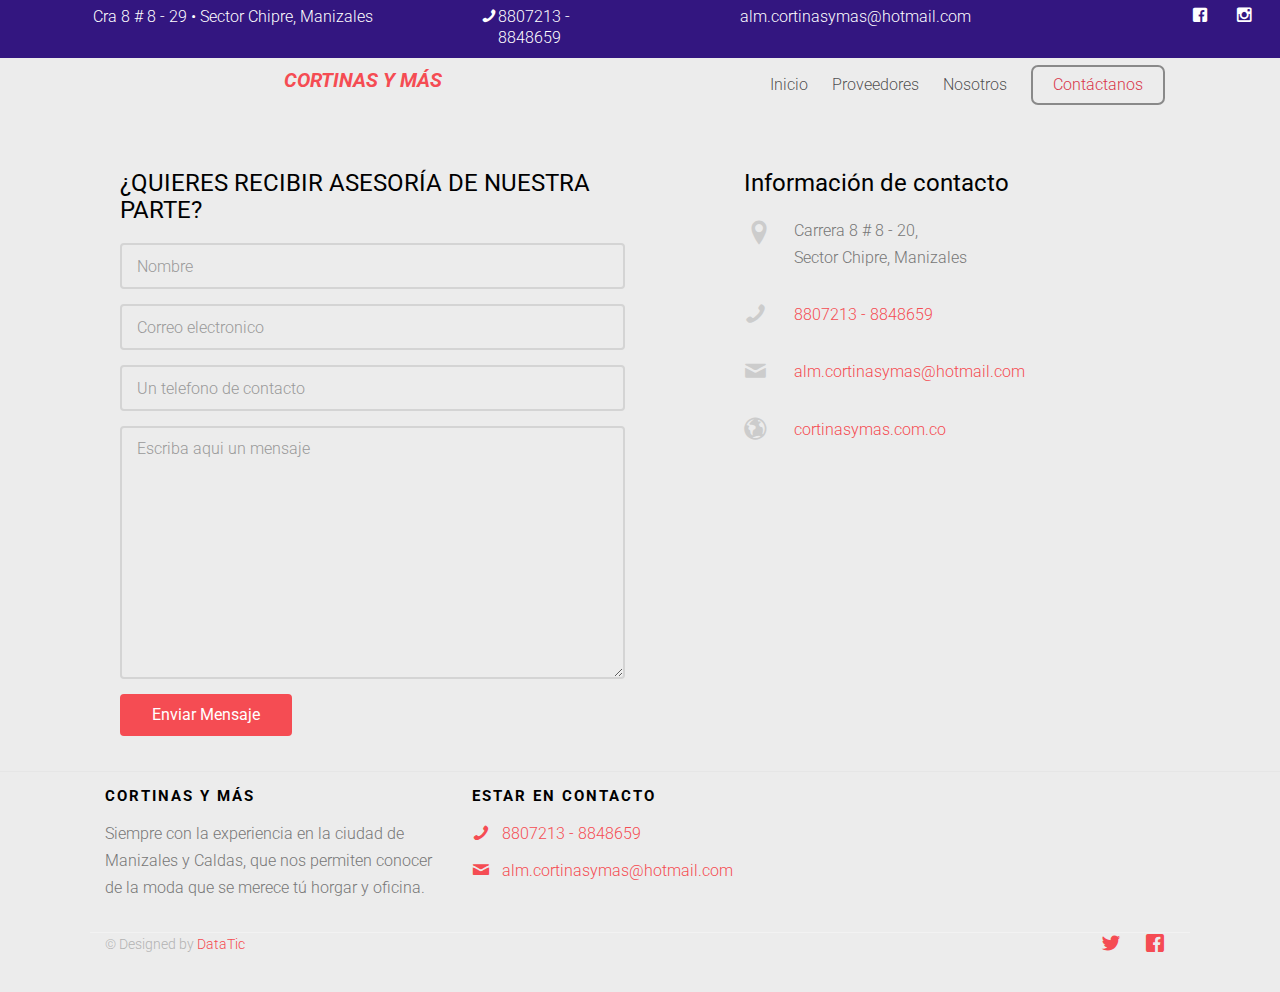
==== commit b3837aef: "Cambios pagina" ====
--- a/contacto.html
+++ b/contacto.html
@@ -1,50 +1,32 @@
 <!DOCTYPE HTML>
 <html>
 	<head>
-	<meta charset="utf-8">
-	<meta http-equiv="X-UA-Compatible" content="IE=edge">
-	<title>Cortinas y más  - Manizales</title>
-	<meta name="viewport" content="width=device-width, initial-scale=1">
-	<meta name="keywords" content="free website templates, free html5, free template, free bootstrap, free website template, html5, css3, mobile first, responsive" />
-	<meta property="og:title" content=""/>
-	<meta property="og:image" content=""/>
-	<meta property="og:url" content=""/>
-	<meta property="og:site_name" content=""/>
-	<meta property="og:description" content=""/>
-	<meta name="twitter:title" content="" />
-	<meta name="twitter:image" content="" />
-	<meta name="twitter:url" content="" />
-	<meta name="twitter:card" content="" />
-
-	<link href="https://fonts.googleapis.com/css?family=Roboto:300,400,700" rel="stylesheet">
-
-	<!-- Animate.css -->
-	<link rel="stylesheet" href="css/animate.css">
-	<!-- Icomoon Icon Fonts-->
-	<link rel="stylesheet" href="css/icomoon.css">
-	<!-- Themify Icons-->
-	<link rel="stylesheet" href="css/themify-icons.css">
-	<!-- Bootstrap  -->
-	<link rel="stylesheet" href="css/bootstrap.css">
-
-	<!-- Magnific Popup -->
-	<link rel="stylesheet" href="css/magnific-popup.css">
-
-	<!-- Owl Carousel  -->
-	<link rel="stylesheet" href="css/owl.carousel.min.css">
-	<link rel="stylesheet" href="css/owl.theme.default.min.css">
-
-	<!-- Theme style  -->
-	<link rel="stylesheet" href="css/style.css">
-      <link rel="stylesheet" href="css/master.css">
-
-	<!-- Modernizr JS -->
-	<script src="js/modernizr-2.6.2.min.js"></script>
-	<!-- FOR IE9 below -->
-	<!--[if lt IE 9]>
-	<script src="js/respond.min.js"></script>
-	<![endif]-->
-
+		<meta charset="utf-8">
+    <meta http-equiv="X-UA-Compatible" content="IE=edge">
+    <title>Cortinas y más  - Manizales</title>
+    <meta name="viewport" content="width=device-width, initial-scale=1">
+    <meta name="description" content="Cortinas y más - Manizales." />
+    <meta name="keywords" content="Cortinas y más - Manizales." />
+    <meta property="og:title" content=""/>
+    <meta property="og:image" content=""/>
+    <meta property="og:url" content=""/>
+    <meta property="og:site_name" content=""/>
+    <meta property="og:description" content=""/>
+    <meta name="twitter:title" content="" />
+    <meta name="twitter:image" content="" />
+    <meta name="twitter:url" content="" />
+    <meta name="twitter:card" content="" />
+    <link href="https://fonts.googleapis.com/css?family=Roboto:300,400,700" rel="stylesheet">
+    <link rel="stylesheet" href="css/animate.css">
+    <link rel="stylesheet" href="css/icomoon.css">
+    <link rel="stylesheet" href="css/themify-icons.css">
+    <link rel="stylesheet" href="css/bootstrap.css">
+    <link rel="stylesheet" href="css/magnific-popup.css">
+    <link rel="stylesheet" href="css/owl.carousel.min.css">
+    <link rel="stylesheet" href="css/owl.theme.default.min.css">
+    <link rel="stylesheet" href="css/style.css">
+    <link rel="stylesheet" href="css/master.css">
+    <script src="js/modernizr-2.6.2.min.js"></script>
 	</head>
 	<body>
 
@@ -95,7 +77,6 @@
               <div class="col-xs-8 text-right menu-1">
                 <ul>
                   <li><a href="index.html">Inicio</a></li>
-                  <li><a href="productos.html">Productos</a></li>
                   <li><a href="proveedores.html">Proveedores</a></li>
                   <li><a href="nosotros.html">Nosotros</a></li>
                   <li class="btn-cta"><a href="contacto.html"><span>Contáctanos</span></a></li>
@@ -158,8 +139,6 @@
 							<li class="url"><a href="http://cortinasymas.coom.co">cortinasymas.com.co</a></li>
 						</ul>
 					</div>
-
-
 				</div>
 				</div>
 			</div>
@@ -197,8 +176,6 @@
            <ul class="gtco-social-icons pull-right">
              <li><a href="#"><i class="icon-twitter"></i></a></li>
              <li><a href="#"><i class="icon-facebook"></i></a></li>
-             <li><a href="#"><i class="icon-linkedin"></i></a></li>
-             <li><a href="#"><i class="icon-dribbble"></i></a></li>
            </ul>
          </p>
        </div>
--- a/css/master.css
+++ b/css/master.css
@@ -1,5 +1,9 @@
 #Header {
     position: relative;
+}
+
+.js .animate-box {
+    opacity: 1;
 }
 
 .page-inner{
@@ -11,7 +15,7 @@
   background-color: #331680 !important;
   color: #fff !important;
   grid-auto-flow: column;
-  grid-template-columns: 60% 10%;
+  grid-template-columns: 80% 10%;
   justify-content: space-between;
   padding-top: .5%;
 }
@@ -20,7 +24,26 @@
   display: grid;
   grid-auto-flow: column;
   float: left;
+  justify-content: space-around;
 }
+
+#Action_bar .phone{
+  display: flex;
+}
+
+#celular .icon-mobile{
+  padding-top: 2px;
+}
+
+#celular{
+  display: flex;
+}
+
+#Action_bar .icon-phone {
+  vertical-align: middle;
+  padding: 1%;
+}
+
 
 #Action_bar .social{
   display: grid;
@@ -51,6 +74,10 @@
 
 #contenedor{
   padding: 1em 0;
+}
+
+.gtco-nav #gtco-logo {
+    text-align: right;
 }
 
 #gtco-footer{
@@ -94,6 +121,14 @@
 }
 .fh5co-project-item figure {
     height: auto;
+}
+
+.fh5co-text p{
+  text-align: justify;
+}
+
+.fh5co-project-item .fh5co-text {
+    padding: 0px 15px 10px 15px;
 }
 
 #gtco-features, #gtco-features-2, #gtco-products, #gtco-services, #gtco-subscribe, #gtco-footer, .gtco-section {
@@ -141,6 +176,10 @@
     display: none;
   }
 
+  #Action_bar .contact_details #teleFijo{
+    display: none;
+  }
+
   .container-grid{
       grid-template-columns: repeat(1,250px) !important;
   }
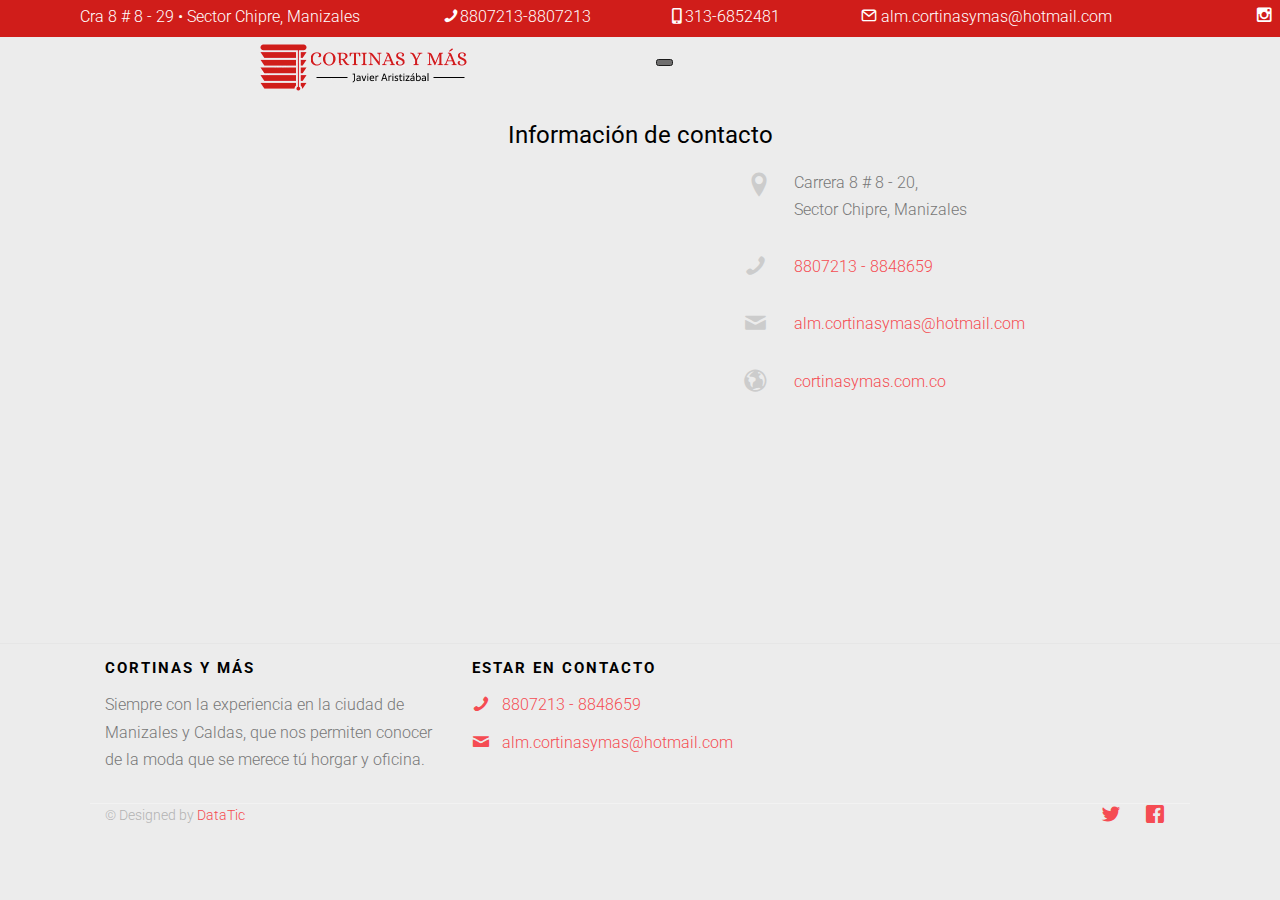
==== commit a0792ffb: "Organiza varias cosas en las paginas de contacto y proveedores" ====
--- a/contacto.html
+++ b/contacto.html
@@ -29,109 +29,99 @@
     <script src="js/modernizr-2.6.2.min.js"></script>
 	</head>
 	<body>
-
-
-
-	<div class="page-inner">
-    <header id="Header">
-        <div id="Action_bar">
-              <ul class="contact_details">
+		<header id="Header">
+      	<div id="Action_bar">
+              <ul class="contact_details fadeIn">
                 <div>
-                <li class="slogan">Cra 8 # 8 - 29 • Sector Chipre, Manizales</li>
+                  <li class="slogan">Cra 8 # 8 - 29 • Sector Chipre, Manizales</li>
                 </div>
-                <div>
-                <li class="phone">
-                  <i class="icon-phone"></i>
-                  <a href="tel:(0576)8807213">8807213 - 8848659</a>
-                </li>
+                <div id="teleFijo">
+                  <li class="phone pulsee">
+                    <i class="icon-phone "></i>
+                    <div> <a href="tel:(0576)8807213 ">8807213</a> </div>
+                    <div> <a href="tel:(0576)8848659 ">-8807213</a> </div>
+                  </li>
+                </div>
+                <div id="celular">
+                  <li class="phone">
+                    <i class="icon-mobile"></i>
+                    <a href="tel:3136852481">313-6852481</a>
+                  </li>
                 </div>
                 <div>
                 <li class="mail">
-                  <i class="icon-mail-line"></i>
+                  <i class="icon-mail"></i>
                    <a href="mailto:alm.cortinasymas@hotmail.com">alm.cortinasymas@hotmail.com</a>
                  </li>
                  </div>
                </ul>
                   <ul class="social">
-                    <li class="facebook">
-                      <a target="_blank" href="https://www.facebook.com" title="Facebook">
-                        <i class="icon-facebook"></i>
-                      </a>
-                    </li>
                     <li class="instagram">
                       <a target="_blank" href="https://www.instagram.com/" title="Instagram">
                         <i class="icon-instagram"></i>
                       </a>
                     </li>
                   </ul>
-            </div>
+      			</div>
     </header>
-    <div class="page-inner">
-        <nav class="gtco-nav" role="navigation">
-          <div class="gtco-container">
+		<div class="page-inner">
+				<nav class="gtco-nav" role="navigation">
+					<div class="gtco-container">
+						<div class="row">
+							<div class="col-sm-6 col-xs-10">
+								<div id="gtco-logo">
+									<img src="images/Cortinasymas5.png" alt="Image" class="img-responsive">
+								</div>
+							</div>
+							<div class="col-xs-2">
+								<nav class="navbar navbar-expand-lg navbar-dark bg-dark">
 
-            <div class="row">
-              <div class="col-sm-4 col-xs-12">
-                <div id="gtco-logo"><em>Cortinas y más</em></div>
-              </div>
-              <div class="col-xs-8 text-right menu-1">
-                <ul>
-                  <li><a href="index.html">Inicio</a></li>
-                  <li><a href="proveedores.html">Proveedores</a></li>
-                  <li><a href="nosotros.html">Nosotros</a></li>
-                  <li class="btn-cta"><a href="contacto.html"><span>Contáctanos</span></a></li>
-                </ul>
-              </div>
-            </div>
-          </div>
-        </nav>
-    </div>
+									<button class="navbar-toggler" type="button" data-toggle="collapse" data-target="#navbarSupportedContent" aria-controls="navbarSupportedContent" aria-expanded="false" aria-label="Toggle navigation">
+										<span class="navbar-toggler-icon"></span>
+									</button>
+
+									<div class="collapse navbar-collapse" id="navbarSupportedContent">
+										<ul class="navbar-nav">
+											<li class="nav-item">
+												<a class="nav-link" href="index.html">Inicio</a>
+											</li>
+											<li class="nav-item">
+												<a class="nav-link" href="proveedores.html">Proveedores</a>
+											</li>
+											<li class="nav-item">
+												<a class="nav-link"href="nosotros.html">Nosotros</a>
+											</li>
+											<li class="nav-item btn-cta">
+												<a class="nav-link" href="contacto.html">
+													<span>Contáctanos</span>
+												</a>
+											</li>
+										</ul>
+									</div>
+								</nav>
+							</div>
+						</div>
+					</div>
+				</nav>
+		</div>
+
+	<div class="page-inner">
 
 	<div class="gtco-section border-bottom">
 		<div class="gtco-container">
 			<div class="row">
+       <div class="col-12 text-center">
+            <h3>Información de contacto</h3>
+			 </div>
+			</div>
+			<div class="row">
 				<div class="col-md-12">
 					<div class="col-md-6 animate-box">
-					<h3>¿QUIERES RECIBIR ASESORÍA DE NUESTRA PARTE?</h3>
-					<form action="#">
-						<div class="row form-group">
-							<div class="col-md-12">
-								<label class="sr-only" for="name">Nombre</label>
-								<input type="text" id="name" class="form-control" placeholder="Nombre">
-							</div>
-
-						</div>
-
-						<div class="row form-group">
-							<div class="col-md-12">
-								<label class="sr-only" for="email">Correo electronico</label>
-								<input type="text" id="email" class="form-control" placeholder="Correo electronico">
-							</div>
-						</div>
-
-						<div class="row form-group">
-							<div class="col-md-12">
-								<label class="sr-only" for="subject">Telefono de contacto</label>
-								<input type="text" id="subject" class="form-control" placeholder="Un telefono de contacto">
-							</div>
-						</div>
-
-						<div class="row form-group">
-							<div class="col-md-12">
-								<label class="sr-only" for="message">Mensaje</label>
-								<textarea name="message" id="message" cols="30" rows="10" class="form-control" placeholder="Escriba aqui un mensaje"></textarea>
-							</div>
-						</div>
-						<div class="form-group">
-							<input type="submit" value="Enviar Mensaje" class="btn btn-primary">
-						</div>
-
-					</form>
+					  <iframe src="https://www.google.com/maps/embed?pb=!1m18!1m12!1m3!1d3974.160459988609!2d-75.52901425042234!3d5.077727739670506!2m3!1f0!2f0!3f0!3m2!1i1024!2i768!4f13.1!3m3!1m2!1s0x8e476fe1e8ea406b%3A0x41325af4c86a131b!2sCortinas+y+m%C3%A1s!5e0!3m2!1ses-419!2sco!4v1558643780025!5m2!1ses-419!2sco" width="600" height="450" frameborder="0" style="border:0" allowfullscreen></iframe>
 				</div>
 				<div class="col-md-5 col-md-push-1 animate-box">
 
 					<div class="gtco-contact-info">
-						<h3>Información de contacto</h3>
 						<ul>
 							<li class="address">Carrera 8 # 8 - 20, <br> Sector Chipre, Manizales</li>
 							<li class="phone"><a href="tel://8807212">8807213 - 8848659</a></li>
--- a/css/master.css
+++ b/css/master.css
@@ -12,10 +12,10 @@
 
 #Action_bar{
   display: grid;
-  background-color: #331680 !important;
+  background-color: #d01d1a !important;
   color: #fff !important;
   grid-auto-flow: column;
-  grid-template-columns: 80% 10%;
+  grid-template-columns: 90% 5%;
   justify-content: space-between;
   padding-top: .5%;
 }
@@ -70,14 +70,103 @@
 
 .gtco-nav {
     padding: 5px 0;
+    position: relative;
+}
+
+
+
+.gtco-nav #gtco-logo {
+    text-align: right;
+}
+
+#gtco-logo img{
+  height: 50px;
+  margin: auto;
+}
+
+.bg-dark {
+    background-color: inherit !important;
+}
+
+.navbar-dark .navbar-nav .active>.nav-link, .navbar-dark .navbar-nav .nav-link.active, .navbar-dark .navbar-nav .nav-link.show, .navbar-dark .navbar-nav .show>.nav-link {
+    color: rgba(4, 4, 4, 0.7);
+}
+
+.navbar-dark .navbar-nav .nav-link {
+    color: inherit;
+    font-size: initial;
+    font-family: inherit;
+}
+
+.navbar-dark .navbar-toggler {
+    color: #1c1c1c;
+    border-color: #1c1c1c;
+}
+
+.navbar-toggler {
+    padding: .25rem .75rem;
+    font-size: 1.25rem;
+    line-height: 1;
+    background-color: #6f6e6e;
+    border: 1px solid #1c1c1c;
+    border-radius: .25rem;
+}
+
+.navbar ul li a {
+    font-size: 16px;
+    padding: 30px 10px;
+    color: rgba(4, 4, 4, 0.7);
+    -webkit-transition: 0.3s;
+    -o-transition: 0.3s;
+    transition: 0.3s;
+}
+
+.navbar ul li.btn-cta a span {
+    border: 2px solid rgba(0, 0, 0, 0.42);
+    padding: 4px 20px;
+    color: #d9364a;
+    display: -moz-inline-stack;
+    display: inline-block;
+    zoom: 1;
+    *display: inline;
+    -webkit-transition: 0.3s;
+    -o-transition: 0.3s;
+    transition: 0.3s;
+    -webkit-border-radius: 7px;
+    -moz-border-radius: 7px;
+    -ms-border-radius: 7px;
+    border-radius: 7px;
+}
+
+.nav-link{
+  padding-top: 0px !important;
+  padding-bottom: 0px !important;
+}
+
+.nav-item:not(.btn-cta){
+  padding-top: 6px !important;
+}
+
+.collapse:not(.show) {
+    display: none;
+}
+
+.navbar-collapse {
+    -ms-flex-preferred-size: 100%;
+    flex-basis: 100%;
+    -ms-flex-positive: 1;
+    flex-grow: 1;
+    -ms-flex-align: center;
+    align-items: center;
 }
 
 #contenedor{
   padding: 1em 0;
 }
 
-.gtco-nav #gtco-logo {
-    text-align: right;
+.gtco-section{
+  padding: 0px;
+
 }
 
 #gtco-footer{
@@ -135,6 +224,12 @@
   padding-bottom: 1em !important;
 }
 
+@media only screen and (max-width: 950px) and (min-width: 768px){
+  #Action_bar .contact_details li.mail {
+    display: none;
+  }
+}
+
 @media only screen and (max-width: 767px) and (min-width: 480px){
 
    body {
@@ -142,7 +237,11 @@
       line-height: 19px;
   }
 
-  #Action_bar .contact_details li.slogan {
+  #Action_bar .contact_details #teleFijo {
+    display: none;
+  }
+
+  #Action_bar .contact_details li.mail {
     display: none;
   }
 
@@ -168,8 +267,13 @@
     padding-top: 0;
   }
 
-  #Action_bar .contact_details li.slogan{
-    display: none;
+ #Action_bar #celular{
+   justify-content: center;
+ }
+
+  #Action_bar .contact_details{
+    display: grid;
+    grid-auto-flow: row;
   }
 
   #Action_bar .contact_details li.mail{
@@ -178,6 +282,11 @@
 
   #Action_bar .contact_details #teleFijo{
     display: none;
+  }
+
+  #gtco-logo img{
+    height: 10%;
+    margin: auto;
   }
 
   .container-grid{
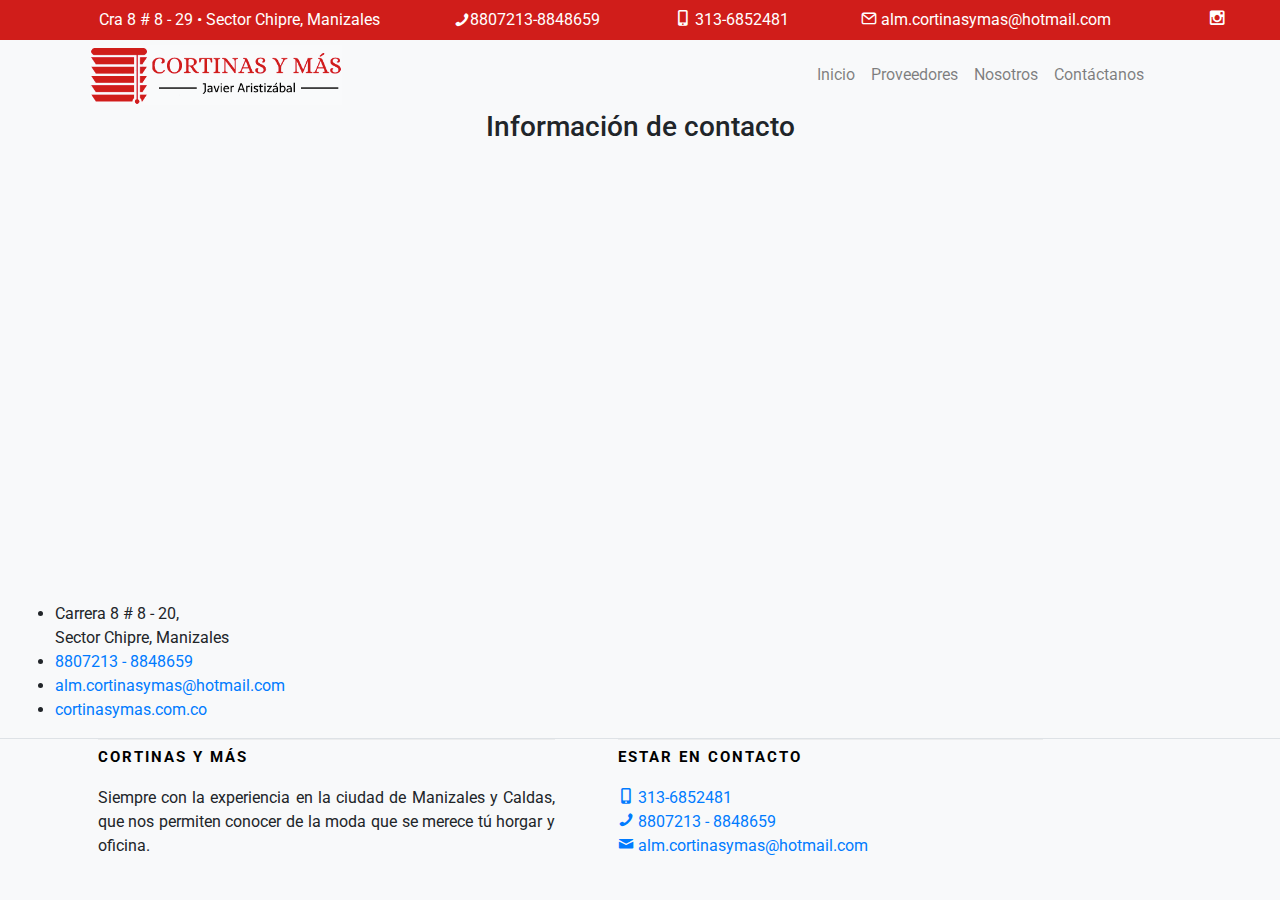
==== commit 6c11d2f7: "se organiza y se temina el index y se trabajo en algunos otras paginas" ====
--- a/contacto.html
+++ b/contacto.html
@@ -1,109 +1,87 @@
-<!DOCTYPE HTML>
-<html>
-	<head>
-		<meta charset="utf-8">
+</<!DOCTYPE html>
+<html lang="es" dir="ltr">
+  <head>
+    <meta charset="utf-8">
     <meta http-equiv="X-UA-Compatible" content="IE=edge">
     <title>Cortinas y más  - Manizales</title>
     <meta name="viewport" content="width=device-width, initial-scale=1">
     <meta name="description" content="Cortinas y más - Manizales." />
     <meta name="keywords" content="Cortinas y más - Manizales." />
-    <meta property="og:title" content=""/>
-    <meta property="og:image" content=""/>
-    <meta property="og:url" content=""/>
-    <meta property="og:site_name" content=""/>
-    <meta property="og:description" content=""/>
-    <meta name="twitter:title" content="" />
-    <meta name="twitter:image" content="" />
-    <meta name="twitter:url" content="" />
-    <meta name="twitter:card" content="" />
+
+    <!-- Bootstrap CSS -->
+    <link rel="stylesheet" href="https://stackpath.bootstrapcdn.com/bootstrap/4.3.1/css/bootstrap.min.css" integrity="sha384-ggOyR0iXCbMQv3Xipma34MD+dH/1fQ784/j6cY/iJTQUOhcWr7x9JvoRxT2MZw1T" crossorigin="anonymous">
+
     <link href="https://fonts.googleapis.com/css?family=Roboto:300,400,700" rel="stylesheet">
-    <link rel="stylesheet" href="css/animate.css">
+    <link rel="stylesheet" href="css/animacion.css">
     <link rel="stylesheet" href="css/icomoon.css">
-    <link rel="stylesheet" href="css/themify-icons.css">
-    <link rel="stylesheet" href="css/bootstrap.css">
-    <link rel="stylesheet" href="css/magnific-popup.css">
-    <link rel="stylesheet" href="css/owl.carousel.min.css">
-    <link rel="stylesheet" href="css/owl.theme.default.min.css">
-    <link rel="stylesheet" href="css/style.css">
     <link rel="stylesheet" href="css/master.css">
-    <script src="js/modernizr-2.6.2.min.js"></script>
-	</head>
-	<body>
-		<header id="Header">
-      	<div id="Action_bar">
-              <ul class="contact_details fadeIn">
-                <div>
-                  <li class="slogan">Cra 8 # 8 - 29 • Sector Chipre, Manizales</li>
-                </div>
-                <div id="teleFijo">
-                  <li class="phone pulsee">
-                    <i class="icon-phone "></i>
-                    <div> <a href="tel:(0576)8807213 ">8807213</a> </div>
-                    <div> <a href="tel:(0576)8848659 ">-8807213</a> </div>
-                  </li>
-                </div>
-                <div id="celular">
-                  <li class="phone">
-                    <i class="icon-mobile"></i>
-                    <a href="tel:3136852481">313-6852481</a>
-                  </li>
-                </div>
-                <div>
-                <li class="mail">
-                  <i class="icon-mail"></i>
-                   <a href="mailto:alm.cortinasymas@hotmail.com">alm.cortinasymas@hotmail.com</a>
-                 </li>
-                 </div>
-               </ul>
-                  <ul class="social">
-                    <li class="instagram">
-                      <a target="_blank" href="https://www.instagram.com/" title="Instagram">
-                        <i class="icon-instagram"></i>
-                      </a>
-                    </li>
-                  </ul>
-      			</div>
+  </head>
+  <body>
+    <header id="Header" class="p-2">
+     <div>
+      <ul class="contacto_detalle mb-0">
+        <div id="direccion" class="text-center">
+          <li class="slogan">Cra 8 # 8 - 29 • Sector Chipre<span class="ciudad">, Manizales</span> </li>
+        </div>
+        <div id="teleFijo">
+          <li class="phone">
+            <i class="icon-phone pt-1"></i>
+            <div> <a href="tel:(0576)8807213">8807213</a> </div>
+            <div id="teleFijo2"> <a href="tel:(0576)8848659">-8848659</a> </div>
+          </li>
+        </div>
+        <div id="celular">
+          <li class="phone">
+            <i class="icon-mobile"></i>
+            <a href="tel:3136852481">313-6852481</a>
+          </li>
+        </div>
+        <div id="correo">
+           <li class="mail">
+            <i class="icon-mail"></i>
+             <a href="mailto:alm.cortinasymas@hotmail.com">alm.cortinasymas@hotmail.com</a>
+           </li>
+         </div>
+       </ul>
+     </div>
+     <div>
+       <ul class="social mb-0">
+          <li class="instagram">
+            <a target="_blank" href="https://www.instagram.com/" title="Instagram">
+              <i class="icon-instagram"></i>
+            </a>
+          </li>
+      </ul>
+      <div>
     </header>
-		<div class="page-inner">
-				<nav class="gtco-nav" role="navigation">
-					<div class="gtco-container">
-						<div class="row">
-							<div class="col-sm-6 col-xs-10">
-								<div id="gtco-logo">
-									<img src="images/Cortinasymas5.png" alt="Image" class="img-responsive">
-								</div>
-							</div>
-							<div class="col-xs-2">
-								<nav class="navbar navbar-expand-lg navbar-dark bg-dark">
 
-									<button class="navbar-toggler" type="button" data-toggle="collapse" data-target="#navbarSupportedContent" aria-controls="navbarSupportedContent" aria-expanded="false" aria-label="Toggle navigation">
-										<span class="navbar-toggler-icon"></span>
-									</button>
+    <nav class="navbar navbar-expand-lg navbar-light bg-light">
+      <a class="navbar-brand" href="#">
+        <img id="imgLogo" src="images/Cortinasymas6.png" alt="logo Cortinas y más">
+      </a>
+      <button class="navbar-toggler" type="button" data-toggle="collapse" data-target="#navbarSupportedContent" aria-controls="navbarSupportedContent" aria-expanded="false" aria-label="Toggle navigation">
+        <span class="navbar-toggler-icon"></span>
+      </button>
 
-									<div class="collapse navbar-collapse" id="navbarSupportedContent">
-										<ul class="navbar-nav">
-											<li class="nav-item">
-												<a class="nav-link" href="index.html">Inicio</a>
-											</li>
-											<li class="nav-item">
-												<a class="nav-link" href="proveedores.html">Proveedores</a>
-											</li>
-											<li class="nav-item">
-												<a class="nav-link"href="nosotros.html">Nosotros</a>
-											</li>
-											<li class="nav-item btn-cta">
-												<a class="nav-link" href="contacto.html">
-													<span>Contáctanos</span>
-												</a>
-											</li>
-										</ul>
-									</div>
-								</nav>
-							</div>
-						</div>
-					</div>
-				</nav>
-		</div>
+      <div class="collapse navbar-collapse justify-content-end" id="navbarSupportedContent">
+        <ul class="navbar-nav mr-0 ">
+          <li class="nav-item">
+            <a class="nav-link" href="index.html">Inicio</a>
+          </li>
+          <li class="nav-item">
+            <a class="nav-link" href="proveedores.html">Proveedores</a>
+          </li>
+          <li class="nav-item">
+            <a class="nav-link"href="nosotros.html">Nosotros</a>
+          </li>
+          <li class="nav-item">
+            <a class="nav-link" href="contacto.html">
+              <span>Contáctanos</span>
+            </a>
+          </li>
+        </ul>
+      </div>
+    </nav>
 
 	<div class="page-inner">
 
@@ -135,43 +113,31 @@
 		</div>
 	</div>
 
-  <footer id="gtco-footer" role="contentinfo">
-   <div class="gtco-container">
-     <div class="row row-p	b-md">
+	<footer id="footer">
+		<div class="container ml-md-0 pl-md-0 mr-md-0 pr-md-0 ml-xs-4 pl-xs-4">
+			<div class="row">
+				<div class="col-xs-12 col-md-6 offset-md-1 col-lg-5">
+					<h3>Cortinas y más</h3>
+					<p class="text-justify">Siempre con la experiencia en la ciudad de Manizales y Caldas, que nos permiten conocer de la moda que se merece tú horgar y oficina.</p>
+				</div>
+				<div class="col-xs-12 col-md-5 col-lg-5 pl-lg-5">
+					<h3>ESTAR EN CONTACTO</h3>
+					<ul id="footerContacto" class="pl-0">
+						<li><a href="313-6852481"><i class="icon-mobile"></i> 313-6852481</a></li>
+						<li><a href="tel:(0576)8807213"><i class="icon-phone"></i> 8807213 - 8848659</a></li>
+						<li><a href="mailto:alm.cortinasymas@hotmail.com"><i class="icon-mail2"></i> alm.cortinasymas@hotmail.com</a></li>
+					</ul>
+				</div>
+			</div>
+		</div>
 
-       <div class="col-md-4">
-         <div class="gtco-widget">
-           <h3>Cortinas y más</h3>
-           <p>Siempre con la experiencia en la ciudad de Manizales y Caldas, que nos permiten conocer de la moda que se merece tú horgar y oficina.</p>
-         </div>
-       </div>
-       <div class="col-md-4">
-         <div class="gtco-widget">
-           <h3>ESTAR EN CONTACTO</h3>
-           <ul class="gtco-quick-contact">
-             <li><a href="#"><i class="icon-phone"></i> 8807213 - 8848659</a></li>
-             <li><a href="#"><i class="icon-mail2"></i> alm.cortinasymas@hotmail.com</a></li>
-           </ul>
-         </div>
-       </div>
+	</footer>
 
-     </div>
+	<!-- Optional JavaScript -->
+	<!-- jQuery first, then Popper.js, then Bootstrap JS -->
+	<script src="https://code.jquery.com/jquery-3.3.1.slim.min.js" integrity="sha384-q8i/X+965DzO0rT7abK41JStQIAqVgRVzpbzo5smXKp4YfRvH+8abtTE1Pi6jizo" crossorigin="anonymous"></script>
+	<script src="https://cdnjs.cloudflare.com/ajax/libs/popper.js/1.14.7/umd/popper.min.js" integrity="sha384-UO2eT0CpHqdSJQ6hJty5KVphtPhzWj9WO1clHTMGa3JDZwrnQq4sF86dIHNDz0W1" crossorigin="anonymous"></script>
+	<script src="https://stackpath.bootstrapcdn.com/bootstrap/4.3.1/js/bootstrap.min.js" integrity="sha384-JjSmVgyd0p3pXB1rRibZUAYoIIy6OrQ6VrjIEaFf/nJGzIxFDsf4x0xIM+B07jRM" crossorigin="anonymous"></script>
 
-     <div class="row copyright">
-       <div class="col-md-12">
-         <p class="pull-left">
-           <small class="block">&copy; Designed by <a href="http://DataTic.com.co/" target="_blank">DataTic</a></a></small>
-         </p>
-         <p class="pull-right">
-           <ul class="gtco-social-icons pull-right">
-             <li><a href="#"><i class="icon-twitter"></i></a></li>
-             <li><a href="#"><i class="icon-facebook"></i></a></li>
-           </ul>
-         </p>
-       </div>
-     </div>
-   </div>
- </footer>
-	</div>
-	</body>
+</body>
 </html>
--- a/css/animacion.css
+++ b/css/animacion.css
@@ -0,0 +1,57 @@
+@-webkit-keyframes pulsee {
+  from {
+    -webkit-transform: scale3d(1, 1, 1);
+    transform: scale3d(1, 1, 1);
+  }
+
+  50% {
+    -webkit-transform: scale3d(1.05, 1.05, 1.05);
+    transform: scale3d(1.05, 1.05, 1.05);
+  }
+
+  to {
+    -webkit-transform: scale3d(1, 1, 1);
+    transform: scale3d(1, 1, 1);
+  }
+}
+
+@keyframes pulsee {
+  from {
+    -webkit-transform: scale3d(1, 1, 1);
+    transform: scale3d(1, 1, 1);
+  }
+
+  50% {
+    -webkit-transform: scale3d(1.05, 1.05, 1.05);
+    transform: scale3d(1.05, 1.05, 1.05);
+  }
+
+  to {
+    -webkit-transform: scale3d(1, 1, 1);
+    transform: scale3d(1, 1, 1);
+  }
+}
+
+.pulsee {
+  -webkit-animation-name: pulsee;
+  animation-name: pulsee;
+}
+
+
+.fadeIn{
+    -webkit-animation-duration: 2s;
+    animation-duration: 2s;
+    animation-fill-mode: both;
+    -webkit-animation-fill-mode: both;
+    animation-name: fadein;
+		-webkit-animation-name: fadein;
+
+	 }
+	@keyframes fadein {
+		from{
+			opacity: 0;
+		 }
+		to{
+			opacity: 1;
+		 }
+	}
--- a/css/master.css
+++ b/css/master.css
@@ -1,296 +1,260 @@
-#Header {
-    position: relative;
-}
-
-.js .animate-box {
-    opacity: 1;
-}
-
-.page-inner{
- position: relative;
-}
-
-#Action_bar{
+body{
+  background: #f8f9fa!important;
+}
+
+/*---Header -- */
+#Header{
   display: grid;
+  grid-auto-flow: column;
+  grid-template-columns: 95% 5%;
   background-color: #d01d1a !important;
   color: #fff !important;
-  grid-auto-flow: column;
-  grid-template-columns: 90% 5%;
-  justify-content: space-between;
-  padding-top: .5%;
-}
-
-#Action_bar .contact_details{
+  align-items: center;
+}
+
+#Header li{
+  list-style: none;
+}
+
+#Header a{
+  color: white;
+}
+
+#Header a:hover{
+  text-decoration: none;
+}
+
+#Header .social{
+  padding: 0;
+}
+
+.contacto_detalle{
   display: grid;
   grid-auto-flow: column;
-  float: left;
-  justify-content: space-around;
-}
-
-#Action_bar .phone{
+  grid-template-columns: 33% 17% 14% 30%;
+  justify-content: space-between;
+}
+
+#teleFijo .phone{
   display: flex;
-}
-
-#celular .icon-mobile{
-  padding-top: 2px;
-}
-
-#celular{
-  display: flex;
-}
-
-#Action_bar .icon-phone {
-  vertical-align: middle;
-  padding: 1%;
-}
-
-
-#Action_bar .social{
-  display: grid;
   grid-auto-flow: column;
 }
 
-li {
+/*--- Fin Header -- */
+
+/*  Menu */
+
+#imgLogo {
+ height: 60px;
+}
+
+.navbar{
+  padding: 0 10% 0 7%;
+}
+
+/*  Fin Menu */
+
+/*Contenedor*/
+
+#contenido,#proveedores  h2{
+  font-size: 36px;
+  margin-bottom: 10px;
+  line-height: 1.5;
+  font-weight: 300;
+  color: #000;
+  position: relative;
+}
+
+#contenido,#proveedores p {
+  font-size: 20px;
+  line-height: 1.5;
+  color: gray;
+}
+
+.card-columns {
+  -webkit-column-count:2;
+  -moz-column-count:2;
+  column-count:2;
+}
+
+#proveedores img{
+   width: 200px;
+   height: 100px;
+}
+
+/* Fin Contenedor*/
+
+/*Footer*/
+
+#footer h3{
+  margin-bottom: 15px;
+  font-weight: bold !important;
+  font-size: 15px;
+  letter-spacing: 2px;
+  text-transform: uppercase;
+  color: #000;
+  font-family: "Roboto", Arial, sans-serif;
+  font-weight: 400;
+  margin: 0 0 20px 0;
+  border-top: 1px solid #d6d6d657;
+  padding-top: 8px;
+}
+
+
+#footerContacto{
   list-style: none;
 }
 
-#Action_bar .contact_details a, #Action_bar .contact_details {
-    color: #fff !important;
-    text-decoration: none;
-}
-
-.social a{
-  color: white;
-}
-
-.logoCortinas{
-  border-radius: 15%;
-  width: 50%;
-}
-
-.gtco-nav {
-    padding: 5px 0;
-    position: relative;
-}
-
-
-
-.gtco-nav #gtco-logo {
-    text-align: right;
-}
-
-#gtco-logo img{
-  height: 50px;
-  margin: auto;
-}
-
-.bg-dark {
-    background-color: inherit !important;
-}
-
-.navbar-dark .navbar-nav .active>.nav-link, .navbar-dark .navbar-nav .nav-link.active, .navbar-dark .navbar-nav .nav-link.show, .navbar-dark .navbar-nav .show>.nav-link {
-    color: rgba(4, 4, 4, 0.7);
-}
-
-.navbar-dark .navbar-nav .nav-link {
-    color: inherit;
-    font-size: initial;
-    font-family: inherit;
-}
-
-.navbar-dark .navbar-toggler {
-    color: #1c1c1c;
-    border-color: #1c1c1c;
-}
-
-.navbar-toggler {
-    padding: .25rem .75rem;
-    font-size: 1.25rem;
-    line-height: 1;
-    background-color: #6f6e6e;
-    border: 1px solid #1c1c1c;
-    border-radius: .25rem;
-}
-
-.navbar ul li a {
-    font-size: 16px;
-    padding: 30px 10px;
-    color: rgba(4, 4, 4, 0.7);
-    -webkit-transition: 0.3s;
-    -o-transition: 0.3s;
-    transition: 0.3s;
-}
-
-.navbar ul li.btn-cta a span {
-    border: 2px solid rgba(0, 0, 0, 0.42);
-    padding: 4px 20px;
-    color: #d9364a;
-    display: -moz-inline-stack;
-    display: inline-block;
-    zoom: 1;
-    *display: inline;
-    -webkit-transition: 0.3s;
-    -o-transition: 0.3s;
-    transition: 0.3s;
-    -webkit-border-radius: 7px;
-    -moz-border-radius: 7px;
-    -ms-border-radius: 7px;
-    border-radius: 7px;
-}
-
-.nav-link{
-  padding-top: 0px !important;
-  padding-bottom: 0px !important;
-}
-
-.nav-item:not(.btn-cta){
-  padding-top: 6px !important;
-}
-
-.collapse:not(.show) {
-    display: none;
-}
-
-.navbar-collapse {
-    -ms-flex-preferred-size: 100%;
-    flex-basis: 100%;
-    -ms-flex-positive: 1;
-    flex-grow: 1;
-    -ms-flex-align: center;
-    align-items: center;
-}
-
-#contenedor{
-  padding: 1em 0;
-}
-
-.gtco-section{
-  padding: 0px;
-
-}
-
-#gtco-footer{
-    padding: 1em 0;
-    clear: both;
-    position: relative;
-}
-
-#gtco-footer .copyright {
-    color: #b3b3b3;
-    padding-top: 0;
-    margin-top: 0;
-    border-top: 1px solid #f2f2f2;
-}
-
-.gtco-heading {
-    margin-bottom: 1em;
-}
-
-.container-grid{
-    display: grid;
-    grid-template-columns: repeat(3,250px);
-    grid-gap:5px;
+#footerContacto a:hover{
+  text-decoration: none;
+}
+/* Fin Footer*/
+
+@media only screen and (max-width: 1014px) and (min-width: 790px){
+/*---Header -- */
+
+  #correo{
+    display: none;
+  }
+
+  .contacto_detalle{
+    grid-template-columns: 43% 25% 25% 0%;
+  }
+
+/*--- Fin Header -- */
+
+
+}
+
+@media only screen and (max-width: 789px) and (min-width: 650px){
+/*---Header -- */
+  #correo{
+    display: none;
+  }
+
+  #teleFijo2 {
+    display: none;
+  }
+
+  .contacto_detalle{
+    grid-template-columns: 53% 15% 25% 0%;
+  }
+
+/*--- Fin Header -- */
+
+  /* Contenedor*/
+  .card-columns {
+    -webkit-column-count:2;
+    -moz-column-count:2;
+    column-count:2;
+  }
+
+}
+
+@media only screen and (max-width: 649px) and (min-width: 530px){
+/*---Header -- */
+  #correo{
+    display: none;
+  }
+
+  #teleFijo2 {
+    display: none;
+  }
+
+  .contacto_detalle{
+    grid-template-columns: 45% 16% 25% 0%;
+    padding: 2px;
+  }
+
+  .contacto_detalle .ciudad{
+    display: none;
+  }
+/*--- Fin Header -- */
+
+  /* Contenedor*/
+  .card-columns {
+    -webkit-column-count:1;
+    -moz-column-count:1;
+    column-count:1;
+  }
+
+}
+
+@media only screen and (max-width: 530px) and (min-width: 340px){
+/*---Header -- */
+  #correo{
+    display: none;
+  }
+
+  #teleFijo {
+    display: none;
+  }
+
+  #celular{
+   justify-content: center;
+   text-align: center!important;
+  }
+
+  .contacto_detalle{
+    grid-auto-flow: row;
+    grid-template-columns: auto;
     justify-content: center;
-}
-.item a{
-  max-width: 100%;
-}
-
-.level-1{
-  grid-row-end: span 3;
-}
-.level-2{
-   grid-row-end: span 2;
-}
-.level-3{
-   grid-row-end: span 1;
-}
-.fh5co-project-item {
-margin-bottom: 0px;
-}
-.fh5co-project-item figure {
-    height: auto;
-}
-
-.fh5co-text p{
-  text-align: justify;
-}
-
-.fh5co-project-item .fh5co-text {
-    padding: 0px 15px 10px 15px;
-}
-
-#gtco-features, #gtco-features-2, #gtco-products, #gtco-services, #gtco-subscribe, #gtco-footer, .gtco-section {
-  padding-bottom: 1em !important;
-}
-
-@media only screen and (max-width: 950px) and (min-width: 768px){
-  #Action_bar .contact_details li.mail {
-    display: none;
-  }
-}
-
-@media only screen and (max-width: 767px) and (min-width: 480px){
-
-   body {
-      font-size: 13px;
-      line-height: 19px;
-  }
-
-  #Action_bar .contact_details #teleFijo {
-    display: none;
-  }
-
-  #Action_bar .contact_details li.mail {
-    display: none;
-  }
-
-  .container-grid{
-      grid-template-columns: repeat(1,250px) !important;
-  }
-}
-
-@media only screen and (max-width: 480px){
-
-   body {
-      font-size: 13px;
-      line-height: 19px;
-  }
-
-  #Action_bar {
-    display: grid;
-    background-color: #331680 !important;
-    color: #fff !important;
-    grid-auto-flow: column;
-    grid-template-columns: max-content;
+    padding: 2px;
+  }
+
+/*--- Fin Header -- */
+/*  Menu */
+
+  #imgLogo {
+   height: 40px;
+  }
+
+  /* Contenedor*/
+  .card-columns {
+    -webkit-column-count:1;
+    -moz-column-count:1;
+    column-count:1;
+  }
+}
+
+@media only screen and (max-width: 339px){
+/*---Header -- */
+  #correo{
+    display: none;
+  }
+
+  #teleFijo {
+    display: none;
+  }
+
+  #celular{
+   justify-content: center;
+   text-align: center!important;
+  }
+
+  .contacto_detalle{
+    grid-auto-flow: row;
+    grid-template-columns: auto;
     justify-content: center;
-    padding-top: 0;
-  }
-
- #Action_bar #celular{
-   justify-content: center;
- }
-
-  #Action_bar .contact_details{
-    display: grid;
-    grid-auto-flow: row;
-  }
-
-  #Action_bar .contact_details li.mail{
-    display: none;
-  }
-
-  #Action_bar .contact_details #teleFijo{
-    display: none;
-  }
-
-  #gtco-logo img{
-    height: 10%;
-    margin: auto;
-  }
-
-  .container-grid{
-      grid-template-columns: repeat(1,250px) !important;
-  }
-
-}
+    padding: 2px;
+  }
+
+  .contacto_detalle .ciudad{
+    display: none;
+  }
+
+/*--- Fin Header -- */
+
+/*  Menu */
+
+  #imgLogo {
+   height: 40px;
+  }
+
+  /* Contenedor*/
+  .card-columns {
+    -webkit-column-count:1;
+    -moz-column-count:1;
+    column-count:1;
+  }
+}
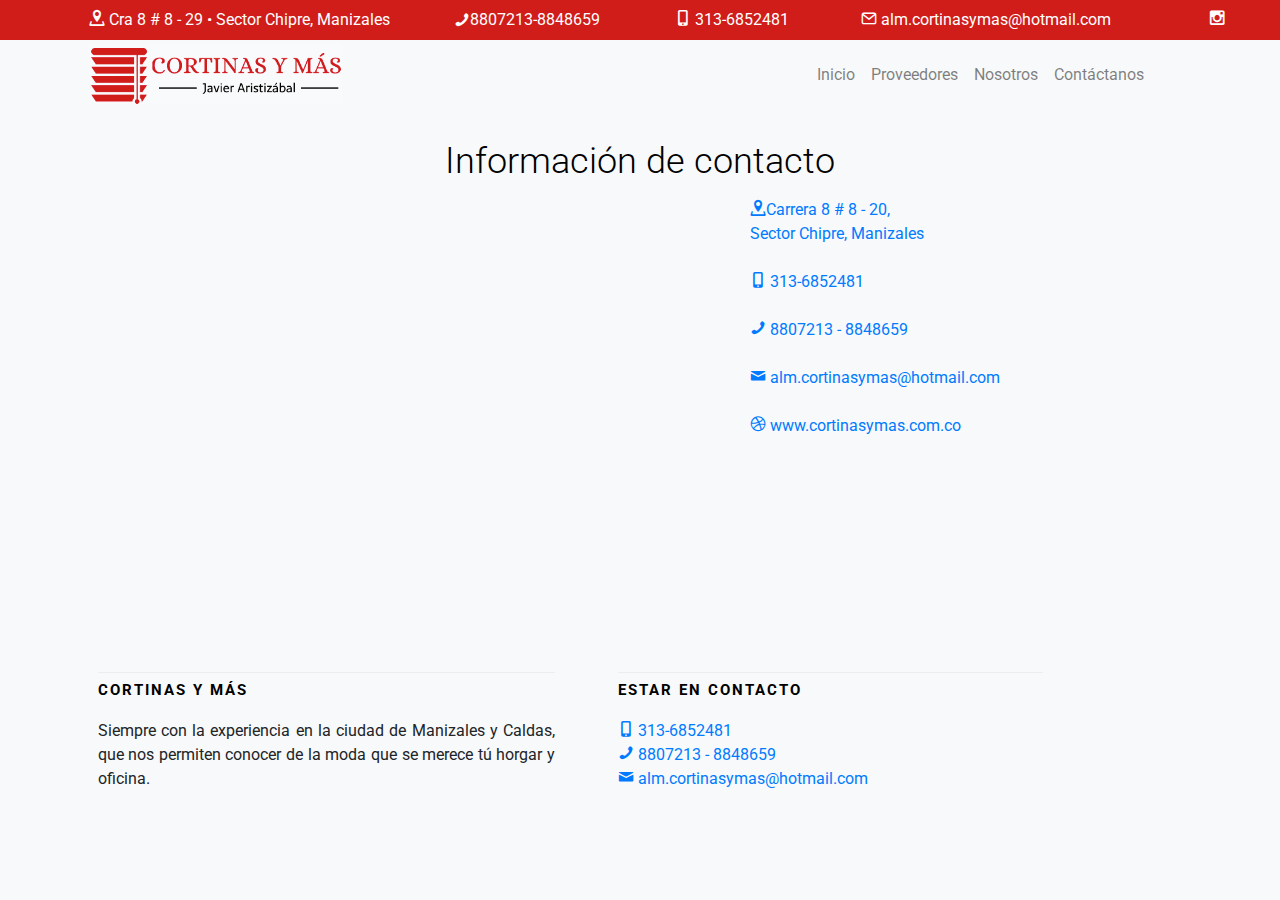
==== commit c1565264: "Organiza pagina de nosotros y mejoras" ====
--- a/contacto.html
+++ b/contacto.html
@@ -19,9 +19,11 @@
   <body>
     <header id="Header" class="p-2">
      <div>
-      <ul class="contacto_detalle mb-0">
+      <ul class="contacto_detalle fadeIn mb-0">
         <div id="direccion" class="text-center">
-          <li class="slogan">Cra 8 # 8 - 29 • Sector Chipre<span class="ciudad">, Manizales</span> </li>
+          <li class="slogan">
+            <i class="icon-location2"></i>
+            Cra 8 # 8 - 29 • Sector Chipre<span class="ciudad">, Manizales</span> </li>
         </div>
         <div id="teleFijo">
           <li class="phone">
@@ -83,55 +85,50 @@
       </div>
     </nav>
 
-	<div class="page-inner">
+    <section id="contenido">
+      <div class="container mb-4 mt-4">
+        <div class="row">
+         <div class="col-12 text-center">
+              <h2>Información de contacto</h2>
+  			 </div>
+  			</div>
+        <div class="row">
+          <div class="col-md-7 col-md-offset-2">
+            <iframe src="https://www.google.com/maps/embed?pb=!1m18!1m12!1m3!1d3974.160459988609!2d-75.52901425042234!3d5.077727739670506!2m3!1f0!2f0!3f0!3m2!1i1024!2i768!4f13.1!3m3!1m2!1s0x8e476fe1e8ea406b%3A0x41325af4c86a131b!2sCortinas+y+m%C3%A1s!5e0!3m2!1ses-419!2sco!4v1558643780025!5m2!1ses-419!2sco" height="450" width="100%" frameborder="0" style="border:0" allowfullscreen></iframe>
+				  </div>
 
-	<div class="gtco-section border-bottom">
-		<div class="gtco-container">
-			<div class="row">
-       <div class="col-12 text-center">
-            <h3>Información de contacto</h3>
-			 </div>
-			</div>
-			<div class="row">
-				<div class="col-md-12">
-					<div class="col-md-6 animate-box">
-					  <iframe src="https://www.google.com/maps/embed?pb=!1m18!1m12!1m3!1d3974.160459988609!2d-75.52901425042234!3d5.077727739670506!2m3!1f0!2f0!3f0!3m2!1i1024!2i768!4f13.1!3m3!1m2!1s0x8e476fe1e8ea406b%3A0x41325af4c86a131b!2sCortinas+y+m%C3%A1s!5e0!3m2!1ses-419!2sco!4v1558643780025!5m2!1ses-419!2sco" width="600" height="450" frameborder="0" style="border:0" allowfullscreen></iframe>
-				</div>
-				<div class="col-md-5 col-md-push-1 animate-box">
+          <div class="col-md-3 pr-0">
+            <ul class="contacto pl-0">
+              <li class="address pb-4"><a href=""><i class="icon-location2"></i>Carrera 8 # 8 - 20, <br> Sector Chipre, Manizales</a></li>
+              <li class="pb-4"><a href="313-6852481"><i class="icon-mobile"></i> 313-6852481</a></li>
+              <li class="phone pb-4"><a href="tel://8807212"><i class="icon-phone"></i> 8807213 - 8848659</a></li>
+              <li class="pb-4"><a href="mailto:alm.cortinasymas@hotmail.com"><i class="icon-mail2"></i> alm.cortinasymas@hotmail.com</a></li>
+              <li class="url pb-2"><a href="http://www.cortinasymas.com.co"><i class="icon-dribbble"></i> www.cortinasymas.com.co</a></li>
+            </ul>
+          </div>
+        </div>
+        </div>
+      </div>
+    </section>
 
-					<div class="gtco-contact-info">
-						<ul>
-							<li class="address">Carrera 8 # 8 - 20, <br> Sector Chipre, Manizales</li>
-							<li class="phone"><a href="tel://8807212">8807213 - 8848659</a></li>
-							<li class="email"><a href="mailto:alm.cortinasymas@hotmail.com">alm.cortinasymas@hotmail.com</a></li>
-							<li class="url"><a href="http://cortinasymas.coom.co">cortinasymas.com.co</a></li>
-						</ul>
-					</div>
-				</div>
-				</div>
-			</div>
-		</div>
-	</div>
-
-	<footer id="footer">
-		<div class="container ml-md-0 pl-md-0 mr-md-0 pr-md-0 ml-xs-4 pl-xs-4">
-			<div class="row">
-				<div class="col-xs-12 col-md-6 offset-md-1 col-lg-5">
-					<h3>Cortinas y más</h3>
-					<p class="text-justify">Siempre con la experiencia en la ciudad de Manizales y Caldas, que nos permiten conocer de la moda que se merece tú horgar y oficina.</p>
-				</div>
-				<div class="col-xs-12 col-md-5 col-lg-5 pl-lg-5">
-					<h3>ESTAR EN CONTACTO</h3>
-					<ul id="footerContacto" class="pl-0">
-						<li><a href="313-6852481"><i class="icon-mobile"></i> 313-6852481</a></li>
-						<li><a href="tel:(0576)8807213"><i class="icon-phone"></i> 8807213 - 8848659</a></li>
-						<li><a href="mailto:alm.cortinasymas@hotmail.com"><i class="icon-mail2"></i> alm.cortinasymas@hotmail.com</a></li>
-					</ul>
-				</div>
-			</div>
-		</div>
-
-	</footer>
+  	<footer id="footer">
+  		<div class="container ml-md-0 pl-md-0 mr-md-0 pr-md-0 ml-xs-4 pl-xs-4">
+  			<div class="row">
+  				<div class="col-xs-12 col-md-6 offset-md-1 col-lg-5">
+  					<h3>Cortinas y más</h3>
+  					<p class="text-justify">Siempre con la experiencia en la ciudad de Manizales y Caldas, que nos permiten conocer de la moda que se merece tú horgar y oficina.</p>
+  				</div>
+  				<div class="col-xs-12 col-md-5 col-lg-5 pl-lg-5">
+  					<h3>ESTAR EN CONTACTO</h3>
+  					<ul id="footerContacto" class="pl-0">
+  						<li><a href="313-6852481"><i class="icon-mobile"></i> 313-6852481</a></li>
+  						<li><a href="tel:(0576)8807213"><i class="icon-phone"></i> 8807213 - 8848659</a></li>
+  						<li><a href="mailto:alm.cortinasymas@hotmail.com"><i class="icon-mail2"></i> alm.cortinasymas@hotmail.com</a></li>
+  					</ul>
+  				</div>
+  			</div>
+  		</div>
+  	</footer>
 
 	<!-- Optional JavaScript -->
 	<!-- jQuery first, then Popper.js, then Bootstrap JS -->
--- a/css/animacion.css
+++ b/css/animacion.css
@@ -1,43 +1,3 @@
-@-webkit-keyframes pulsee {
-  from {
-    -webkit-transform: scale3d(1, 1, 1);
-    transform: scale3d(1, 1, 1);
-  }
-
-  50% {
-    -webkit-transform: scale3d(1.05, 1.05, 1.05);
-    transform: scale3d(1.05, 1.05, 1.05);
-  }
-
-  to {
-    -webkit-transform: scale3d(1, 1, 1);
-    transform: scale3d(1, 1, 1);
-  }
-}
-
-@keyframes pulsee {
-  from {
-    -webkit-transform: scale3d(1, 1, 1);
-    transform: scale3d(1, 1, 1);
-  }
-
-  50% {
-    -webkit-transform: scale3d(1.05, 1.05, 1.05);
-    transform: scale3d(1.05, 1.05, 1.05);
-  }
-
-  to {
-    -webkit-transform: scale3d(1, 1, 1);
-    transform: scale3d(1, 1, 1);
-  }
-}
-
-.pulsee {
-  -webkit-animation-name: pulsee;
-  animation-name: pulsee;
-}
-
-
 .fadeIn{
     -webkit-animation-duration: 2s;
     animation-duration: 2s;
--- a/css/master.css
+++ b/css/master.css
@@ -56,7 +56,7 @@
 
 /*Contenedor*/
 
-#contenido,#proveedores  h2{
+#contenido h2{
   font-size: 36px;
   margin-bottom: 10px;
   line-height: 1.5;
@@ -65,10 +65,15 @@
   position: relative;
 }
 
-#contenido,#proveedores p {
+#contenido p {
   font-size: 20px;
   line-height: 1.5;
   color: gray;
+}
+
+#proveedores img{
+   width: 200px;
+   height: 100px;
 }
 
 .card-columns {
@@ -77,9 +82,12 @@
   column-count:2;
 }
 
-#proveedores img{
-   width: 200px;
-   height: 100px;
+.contacto li{
+    list-style: none;
+}
+
+.contacto a:hover{
+  text-decoration: none;
 }
 
 /* Fin Contenedor*/
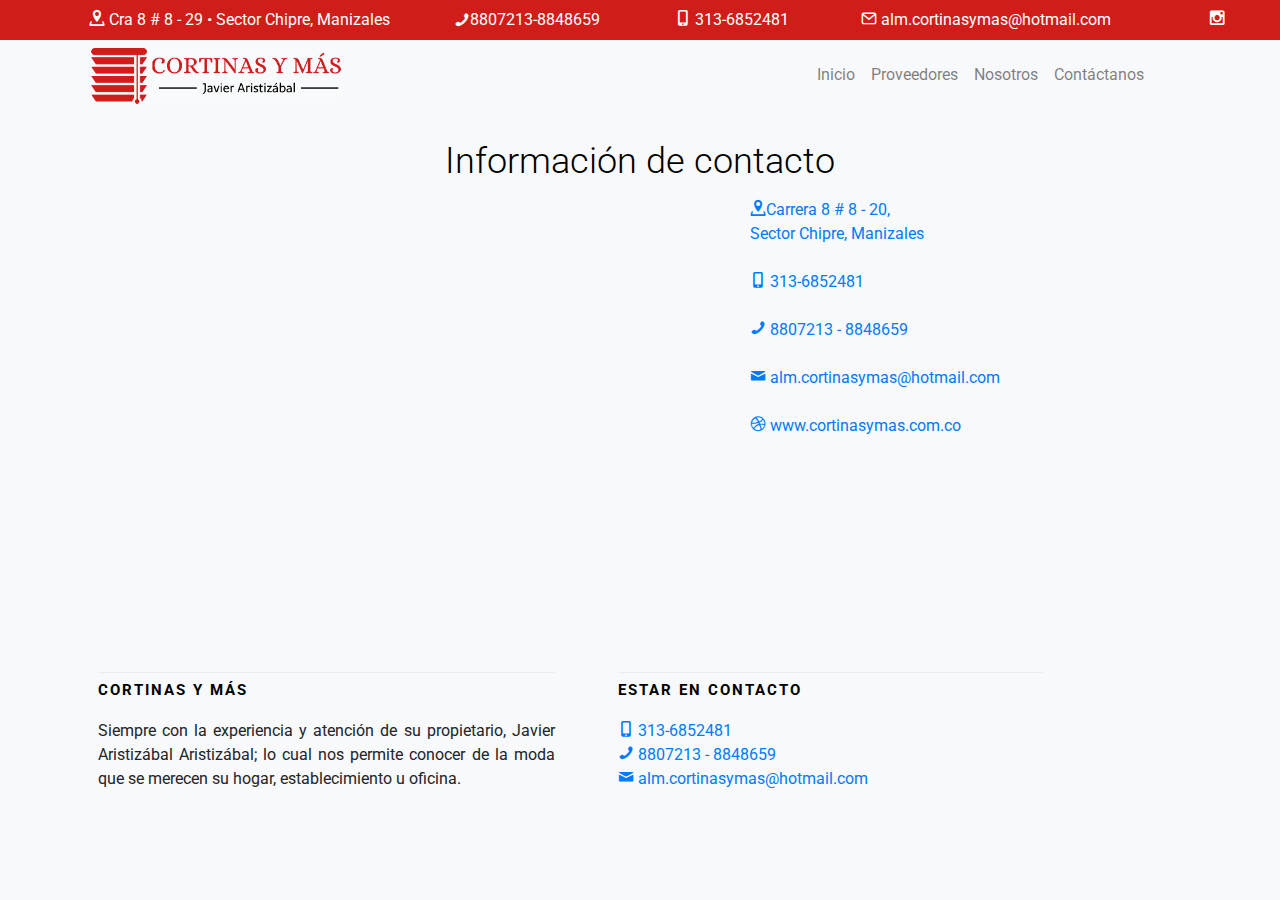
==== commit cf3544af: "Organizar textos y eliminar archivos innecesarios" ====
--- a/contacto.html
+++ b/contacto.html
@@ -116,7 +116,7 @@
   			<div class="row">
   				<div class="col-xs-12 col-md-6 offset-md-1 col-lg-5">
   					<h3>Cortinas y más</h3>
-  					<p class="text-justify">Siempre con la experiencia en la ciudad de Manizales y Caldas, que nos permiten conocer de la moda que se merece tú horgar y oficina.</p>
+  					<p class="text-justify">Siempre con la experiencia y atención de su propietario, Javier Aristizábal Aristizábal; lo cual nos permite conocer de la moda que se merecen su hogar, establecimiento u oficina.</p>
   				</div>
   				<div class="col-xs-12 col-md-5 col-lg-5 pl-lg-5">
   					<h3>ESTAR EN CONTACTO</h3>
--- a/css/master.css
+++ b/css/master.css
@@ -73,7 +73,6 @@
 
 #proveedores img{
    width: 200px;
-   height: 100px;
 }
 
 .card-columns {
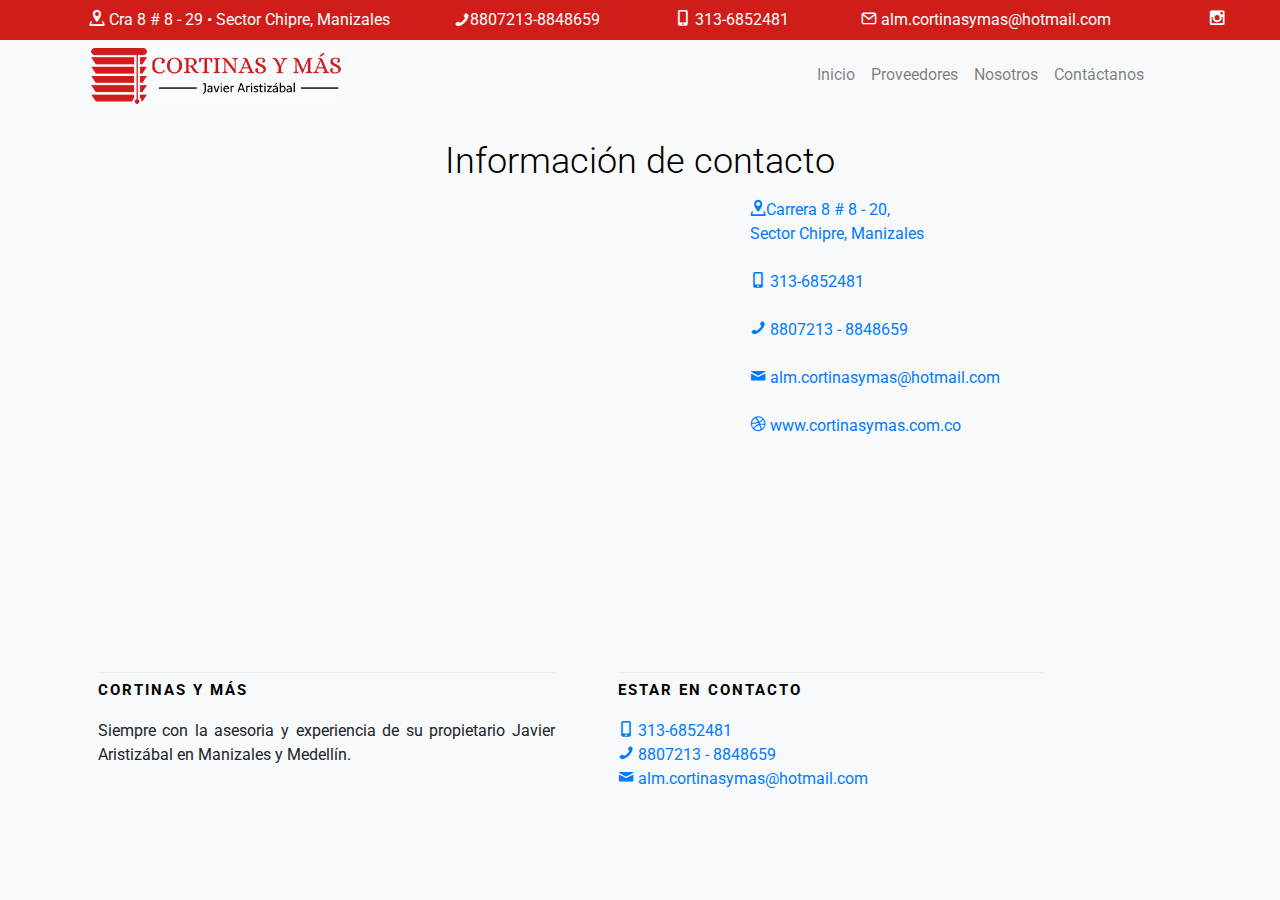
==== commit 0381f1cf: "Cambios nuevos 2020" ====
--- a/contacto.html
+++ b/contacto.html
@@ -116,7 +116,7 @@
   			<div class="row">
   				<div class="col-xs-12 col-md-6 offset-md-1 col-lg-5">
   					<h3>Cortinas y más</h3>
-  					<p class="text-justify">Siempre con la experiencia y atención de su propietario, Javier Aristizábal Aristizábal; lo cual nos permite conocer de la moda que se merecen su hogar, establecimiento u oficina.</p>
+  					<p class="text-justify">Siempre con la asesoria y experiencia de su propietario Javier Aristizábal en Manizales y Medellín.</p>
   				</div>
   				<div class="col-xs-12 col-md-5 col-lg-5 pl-lg-5">
   					<h3>ESTAR EN CONTACTO</h3>
